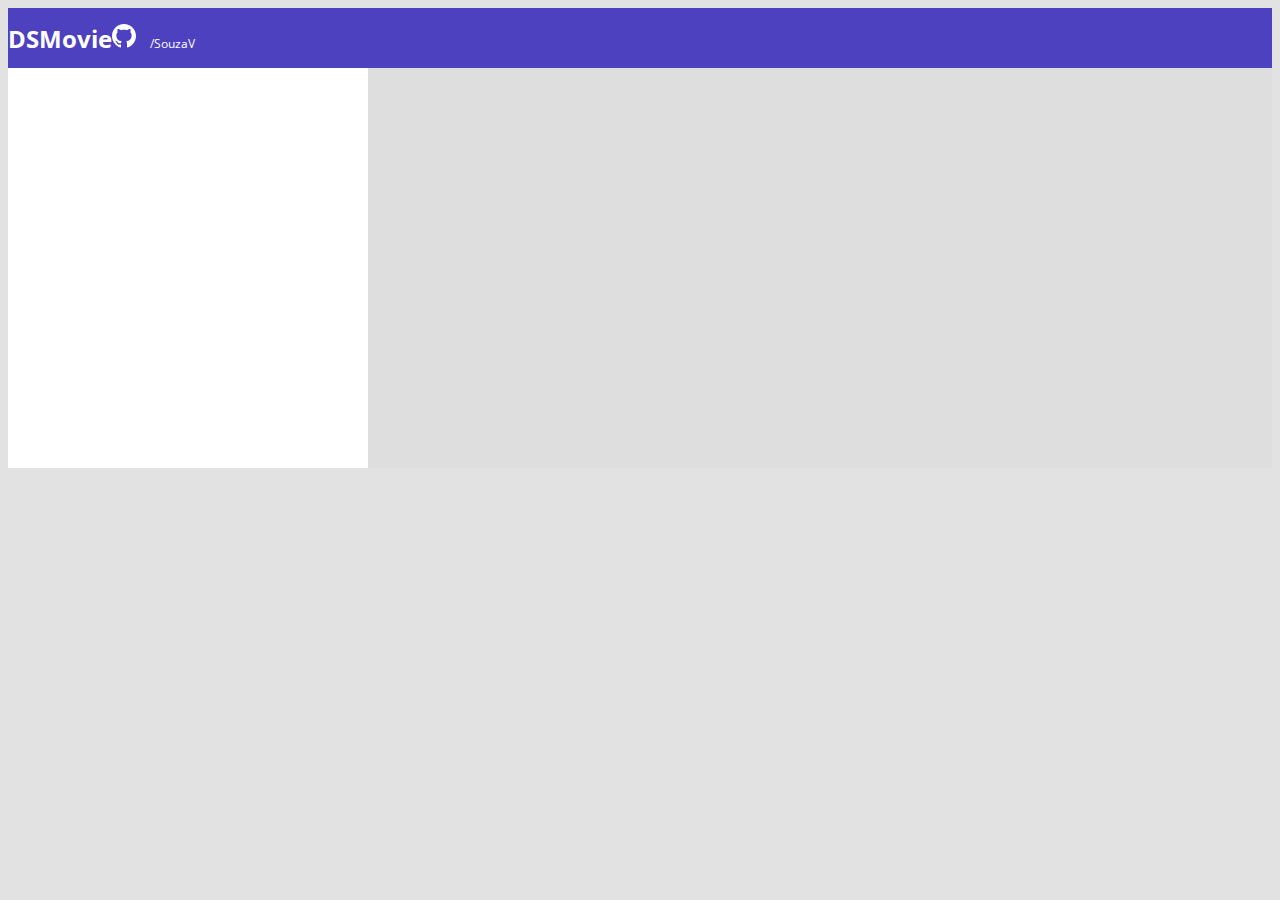
==== index.html @ e26e2d4a "Barra superior PARTE 2" ====
<!DOCTYPE html>
<html lang="pt-br">
<head>
    <meta charset="UTF-8">
    <meta http-equiv="X-UA-Compatible" content="IE=edge">
    <meta name="viewport" content="width=device-width, initial-scale=1.0">
    <title>Projeto DSMovie</title>

    <link href="https://cdn.jsdelivr.net/npm/bootstrap@5.1.3/dist/css/bootstrap.min.css" rel="stylesheet" integrity="sha384-1BmE4kWBq78iYhFldvKuhfTAU6auU8tT94WrHftjDbrCEXSU1oBoqyl2QvZ6jIW3" crossorigin="anonymous">
    
    <link rel= "stylesheet" href="css/styless.css">

</head>
<body>
    <header>
        <nav class="container">
            <h1>DSMovie</h1>
            <div class="dsmovie-contact-container">
                <img src="img/github.svg" alt="GitHub">
                <a href="https://github.com/SouzaV">/SouzaV</a>
            </div>
        </nav>
    </header>

    <main>
        <section id="dsmovies-cardlist" class="container">
            <div class="dsmovie-card">

            </div>
        </section>
        
    </main>
</body>
</html>
---- css/styless.css ----
@import url('https://fonts.googleapis.com/css2?family=Open+Sans:wght@400;700&display=swap');

:root {
    --bg-gray: #ddd;
    --color-primary: #4D41C0;
}
* {
    
    box-sizing: border-box;
    font-family: 'Open Sans', sans-serif;
}
h1 h2 h3 h4 h5 h6{
    margin: 0;
}
html, body{
    background-color: #dddd;
}

header {
    background-color: #4D41C0;
    color: #ffff;
    height: 60px;
    display: flex;
    align-items: center;
}
nav{
    display: flex;
    align-items: center;
    justify-content: space-between;
}
nav h1{
    font-size: 24px;
    font-weight: 700;
}
nav a{
    font-size: 12px;
    font-weight: 400;
}
a, a:hover{
    text-decoration: none;
    color: unset;
}
.dsmovie-contact-container img{
    margin-right: 10px;
}
.dsmovie-card{
    width: 360px;
    height: 400px;
    background-color: #ffff;
}
#dsmovies-card-list{
    padding: 40px 0;
}
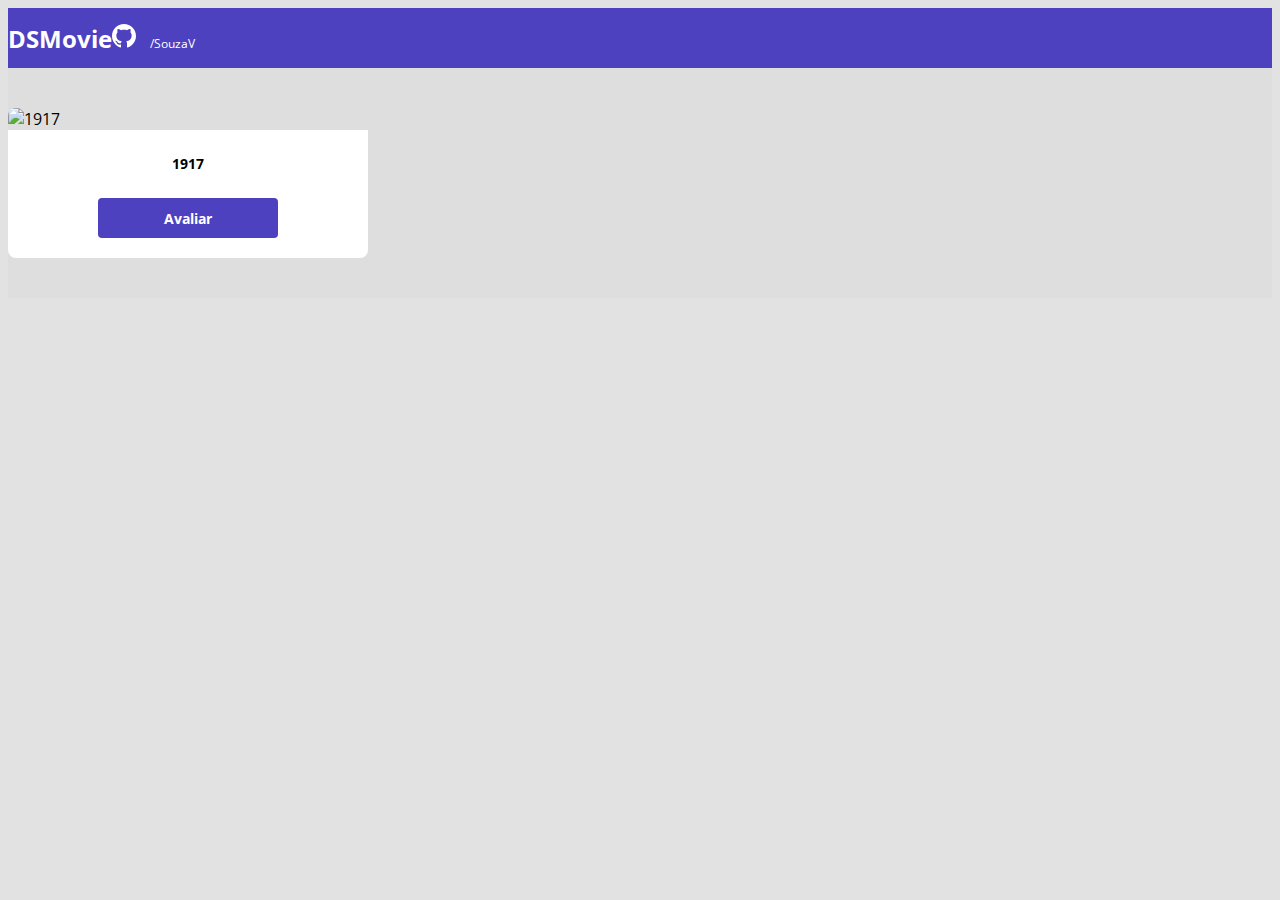
==== commit c98ad5ea: "Carde de filme" ====
--- a/index.html
+++ b/index.html
@@ -25,7 +25,11 @@
     <main>
         <section id="dsmovies-cardlist" class="container">
             <div class="dsmovie-card">
-
+                <img src="https://www.themoviedb.org/t/p/w533_and_h300_bestv2/2lBOQK06tltt8SQaswgb8d657Mv.jpg" alt="1917">
+                <div class="dsmovie-card-description">
+                    <h3>1917</h3>
+                    <a class="dsmovie-btn" href="form.html">Avaliar</a>
+                </div>
             </div>
         </section>
         
--- a/css/styless.css
+++ b/css/styless.css
@@ -3,6 +3,7 @@
 :root {
     --bg-gray: #ddd;
     --color-primary: #4D41C0;
+    --texgray: #4a4a4a;
 }
 * {
     
@@ -45,9 +46,37 @@
 }
 .dsmovie-card{
     width: 360px;
-    height: 400px;
+    
+}
+.dsmovie-card img{
+    width: 100%;
+    border-radius: 8px 8px 0 0;
+}
+#dsmovies-cardlist{
+    padding: 40px 0;
+}
+.dsmovie-card-description{
+    display: flex;
+    flex-direction: column;
+    align-items: center;
+    padding: 10px 0 20px 0;
     background-color: #ffff;
+    border-radius: 0 0 8px 8px;
 }
-#dsmovies-card-list{
-    padding: 40px 0;
-}+.dsmovie-card-description h3 {
+    margin-bottom: 25px;
+    font-size: 14px;
+    font-weight: 700;
+}
+.dsmovie-btn, .dsmovie-btn:hover{
+    width: 180px;
+    height: 40px;
+    background-color: var(--color-primary);
+    color: #fff;
+    font-size: 14px;
+    font-weight: 700;
+    display: flex;
+    align-items: center;
+    justify-content: center;
+    border-radius: 4px;
+}
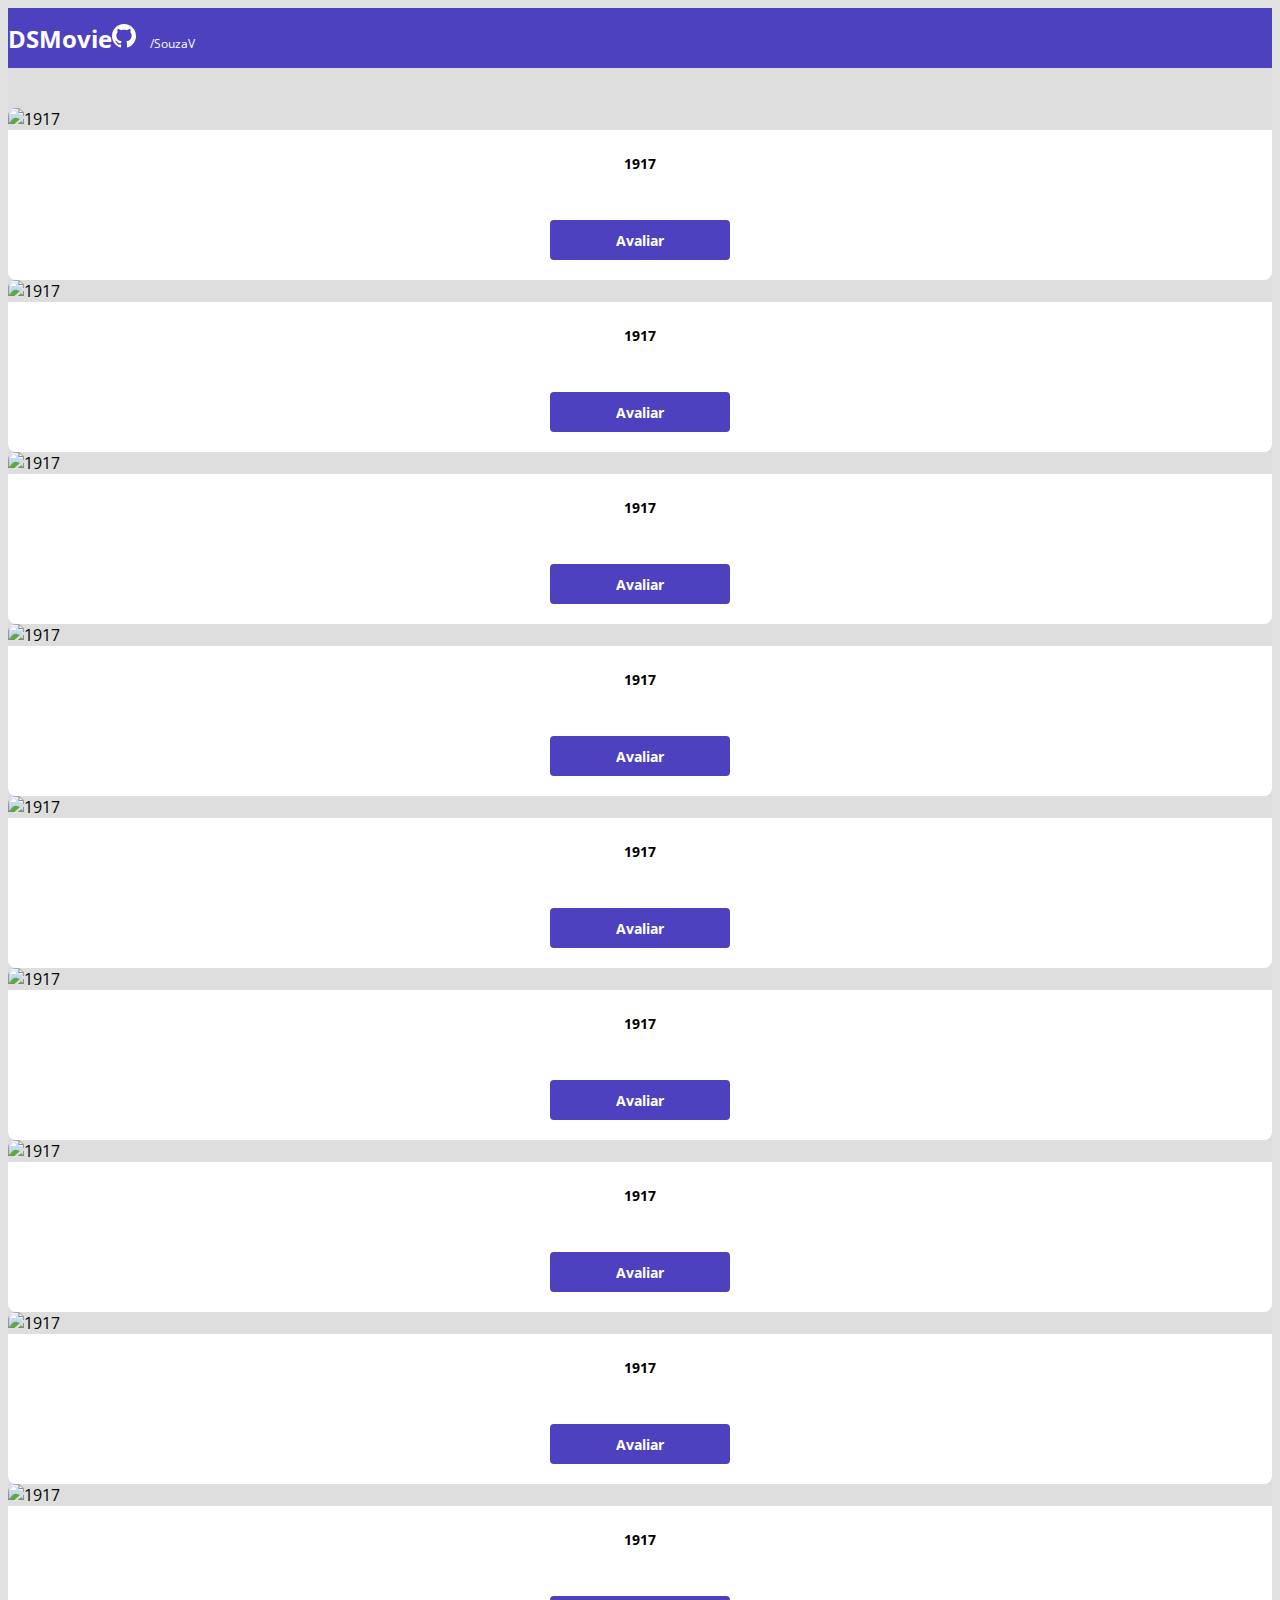
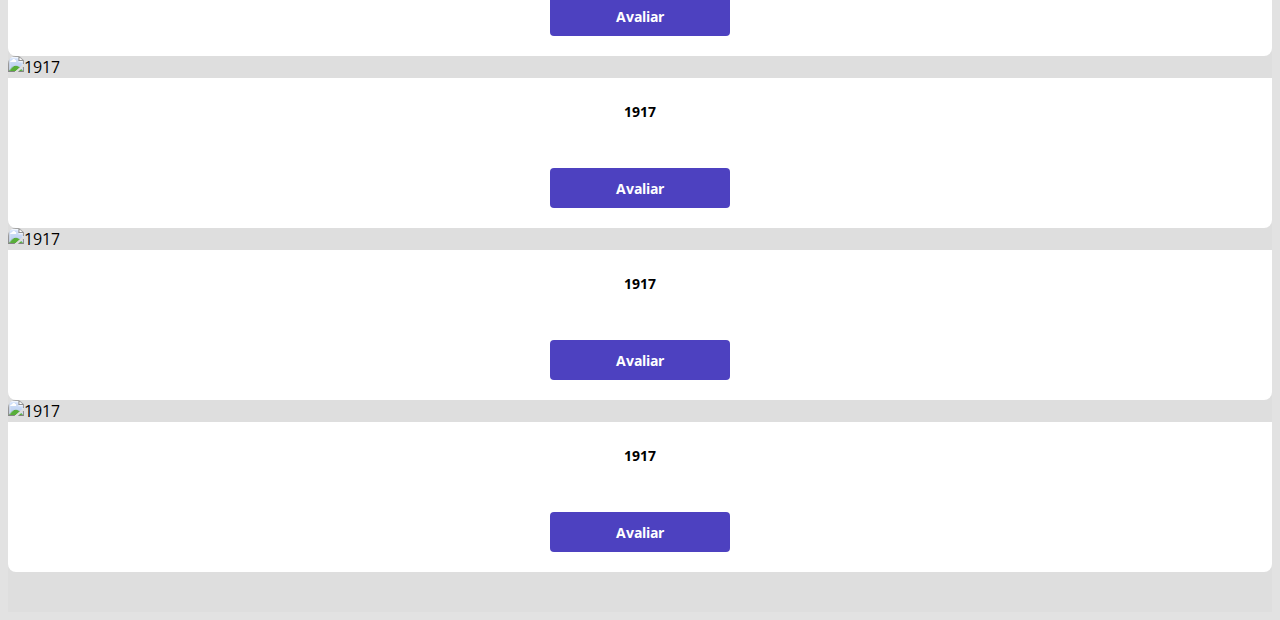
==== commit ac6e7445: "Listagem de Cards" ====
--- a/index.html
+++ b/index.html
@@ -1,16 +1,19 @@
 <!DOCTYPE html>
 <html lang="pt-br">
+
 <head>
     <meta charset="UTF-8">
     <meta http-equiv="X-UA-Compatible" content="IE=edge">
     <meta name="viewport" content="width=device-width, initial-scale=1.0">
     <title>Projeto DSMovie</title>
 
-    <link href="https://cdn.jsdelivr.net/npm/bootstrap@5.1.3/dist/css/bootstrap.min.css" rel="stylesheet" integrity="sha384-1BmE4kWBq78iYhFldvKuhfTAU6auU8tT94WrHftjDbrCEXSU1oBoqyl2QvZ6jIW3" crossorigin="anonymous">
-    
-    <link rel= "stylesheet" href="css/styless.css">
+    <link href="https://cdn.jsdelivr.net/npm/bootstrap@5.1.3/dist/css/bootstrap.min.css" rel="stylesheet"
+        integrity="sha384-1BmE4kWBq78iYhFldvKuhfTAU6auU8tT94WrHftjDbrCEXSU1oBoqyl2QvZ6jIW3" crossorigin="anonymous">
+
+    <link rel="stylesheet" href="css/styless.css">
 
 </head>
+
 <body>
     <header>
         <nav class="container">
@@ -24,15 +27,111 @@
 
     <main>
         <section id="dsmovies-cardlist" class="container">
-            <div class="dsmovie-card">
-                <img src="https://www.themoviedb.org/t/p/w533_and_h300_bestv2/2lBOQK06tltt8SQaswgb8d657Mv.jpg" alt="1917">
-                <div class="dsmovie-card-description">
-                    <h3>1917</h3>
-                    <a class="dsmovie-btn" href="form.html">Avaliar</a>
+            <div class="row">
+                <div class = "col-sm-6 col-lg-4 col-xl-3 mb-3">           
+                    <div class="dsmovie-card">
+                        <img src="https://www.themoviedb.org/t/p/w533_and_h300_bestv2/2lBOQK06tltt8SQaswgb8d657Mv.jpg"alt="1917">
+                            <div class="dsmovie-card-description">
+                                <h3>1917</h3>
+                                <a class="dsmovie-btn" href="form.html">Avaliar</a>
+                            </div>
+                    </div>
+                </div>
+                <div class = "col-sm-6 col-lg-4 col-xl-3 mb-3">           
+                    <div class="dsmovie-card">
+                        <img src="https://www.themoviedb.org/t/p/w533_and_h300_bestv2/2lBOQK06tltt8SQaswgb8d657Mv.jpg"alt="1917">
+                            <div class="dsmovie-card-description">
+                                <h3>1917</h3>
+                                <a class="dsmovie-btn" href="form.html">Avaliar</a>
+                            </div>
+                    </div>
+                </div><div class = "col-sm-6 col-lg-4 col-xl-3 mb-3">           
+                    <div class="dsmovie-card">
+                        <img src="https://www.themoviedb.org/t/p/w533_and_h300_bestv2/2lBOQK06tltt8SQaswgb8d657Mv.jpg"alt="1917">
+                            <div class="dsmovie-card-description">
+                                <h3>1917</h3>
+                                <a class="dsmovie-btn" href="form.html">Avaliar</a>
+                            </div>
+                    </div>
+                </div><div class = "col-sm-6 col-lg-4 col-xl-3 mb-3">           
+                    <div class="dsmovie-card">
+                        <img src="https://www.themoviedb.org/t/p/w533_and_h300_bestv2/2lBOQK06tltt8SQaswgb8d657Mv.jpg"alt="1917">
+                            <div class="dsmovie-card-description">
+                                <h3>1917</h3>
+                                <a class="dsmovie-btn" href="form.html">Avaliar</a>
+                            </div>
+                    </div>
+                </div><div class = "col-sm-6 col-lg-4 col-xl-3 mb-3">           
+                    <div class="dsmovie-card">
+                        <img src="https://www.themoviedb.org/t/p/w533_and_h300_bestv2/2lBOQK06tltt8SQaswgb8d657Mv.jpg"alt="1917">
+                            <div class="dsmovie-card-description">
+                                <h3>1917</h3>
+                                <a class="dsmovie-btn" href="form.html">Avaliar</a>
+                            </div>
+                    </div>
+                </div>
+                <div class = "col-sm-6 col-lg-4 col-xl-3 mb-3">           
+                    <div class="dsmovie-card">
+                        <img src="https://www.themoviedb.org/t/p/w533_and_h300_bestv2/2lBOQK06tltt8SQaswgb8d657Mv.jpg"alt="1917">
+                            <div class="dsmovie-card-description">
+                                <h3>1917</h3>
+                                <a class="dsmovie-btn" href="form.html">Avaliar</a>
+                            </div>
+                    </div>
+                </div><div class = "col-sm-6 col-lg-4 col-xl-3 mb-3">           
+                    <div class="dsmovie-card">
+                        <img src="https://www.themoviedb.org/t/p/w533_and_h300_bestv2/2lBOQK06tltt8SQaswgb8d657Mv.jpg"alt="1917">
+                            <div class="dsmovie-card-description">
+                                <h3>1917</h3>
+                                <a class="dsmovie-btn" href="form.html">Avaliar</a>
+                            </div>
+                    </div>
+                </div><div class = "col-sm-6 col-lg-4 col-xl-3 mb-3">           
+                    <div class="dsmovie-card">
+                        <img src="https://www.themoviedb.org/t/p/w533_and_h300_bestv2/2lBOQK06tltt8SQaswgb8d657Mv.jpg"alt="1917">
+                            <div class="dsmovie-card-description">
+                                <h3>1917</h3>
+                                <a class="dsmovie-btn" href="form.html">Avaliar</a>
+                            </div>
+                    </div>
+                </div><div class = "col-sm-6 col-lg-4 col-xl-3 mb-3">           
+                    <div class="dsmovie-card">
+                        <img src="https://www.themoviedb.org/t/p/w533_and_h300_bestv2/2lBOQK06tltt8SQaswgb8d657Mv.jpg"alt="1917">
+                            <div class="dsmovie-card-description">
+                                <h3>1917</h3>
+                                <a class="dsmovie-btn" href="form.html">Avaliar</a>
+                            </div>
+                    </div>
+                </div><div class = "col-sm-6 col-lg-4 col-xl-3 mb-3">           
+                    <div class="dsmovie-card">
+                        <img src="https://www.themoviedb.org/t/p/w533_and_h300_bestv2/2lBOQK06tltt8SQaswgb8d657Mv.jpg"alt="1917">
+                            <div class="dsmovie-card-description">
+                                <h3>1917</h3>
+                                <a class="dsmovie-btn" href="form.html">Avaliar</a>
+                            </div>
+                    </div>
+                </div><div class = "col-sm-6 col-lg-4 col-xl-3 mb-3">           
+                    <div class="dsmovie-card">
+                        <img src="https://www.themoviedb.org/t/p/w533_and_h300_bestv2/2lBOQK06tltt8SQaswgb8d657Mv.jpg"alt="1917">
+                            <div class="dsmovie-card-description">
+                                <h3>1917</h3>
+                                <a class="dsmovie-btn" href="form.html">Avaliar</a>
+                            </div>
+                    </div>
+                </div><div class = "col-sm-6 col-lg-4 col-xl-3 mb-3">           
+                    <div class="dsmovie-card">
+                        <img src="https://www.themoviedb.org/t/p/w533_and_h300_bestv2/2lBOQK06tltt8SQaswgb8d657Mv.jpg"alt="1917">
+                            <div class="dsmovie-card-description">
+                                <h3>1917</h3>
+                                <a class="dsmovie-btn" href="form.html">Avaliar</a>
+                            </div>
+                    </div>
                 </div>
             </div>
+
         </section>
-        
+
     </main>
 </body>
+
 </html>--- a/css/styless.css
+++ b/css/styless.css
@@ -45,8 +45,7 @@
     margin-right: 10px;
 }
 .dsmovie-card{
-    width: 360px;
-    
+    width: 100%;
 }
 .dsmovie-card img{
     width: 100%;
@@ -59,14 +58,17 @@
     display: flex;
     flex-direction: column;
     align-items: center;
-    padding: 10px 0 20px 0;
+    padding: 10px 20px 20px 20px;
     background-color: #ffff;
     border-radius: 0 0 8px 8px;
+    min-height: 150px;
+    justify-content: space-between;
 }
 .dsmovie-card-description h3 {
     margin-bottom: 25px;
     font-size: 14px;
     font-weight: 700;
+    text-align: center;
 }
 .dsmovie-btn, .dsmovie-btn:hover{
     width: 180px;
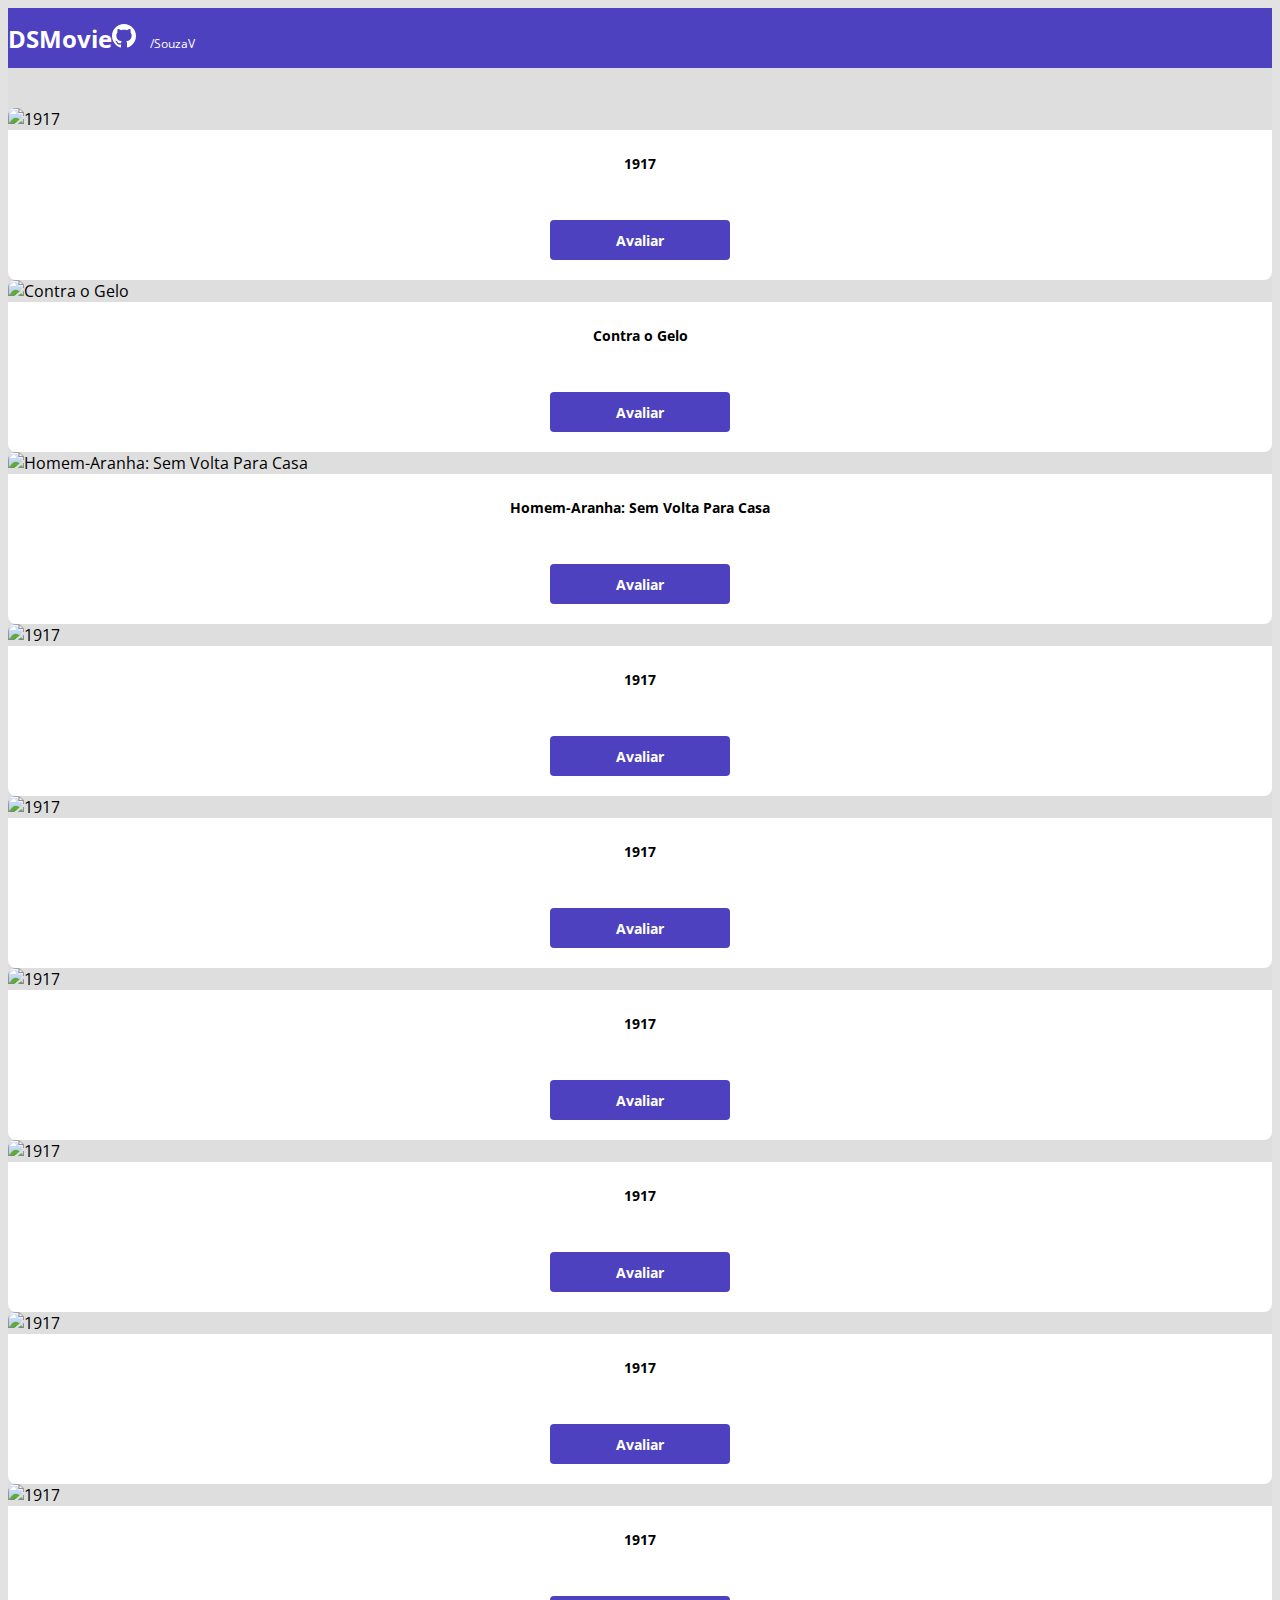
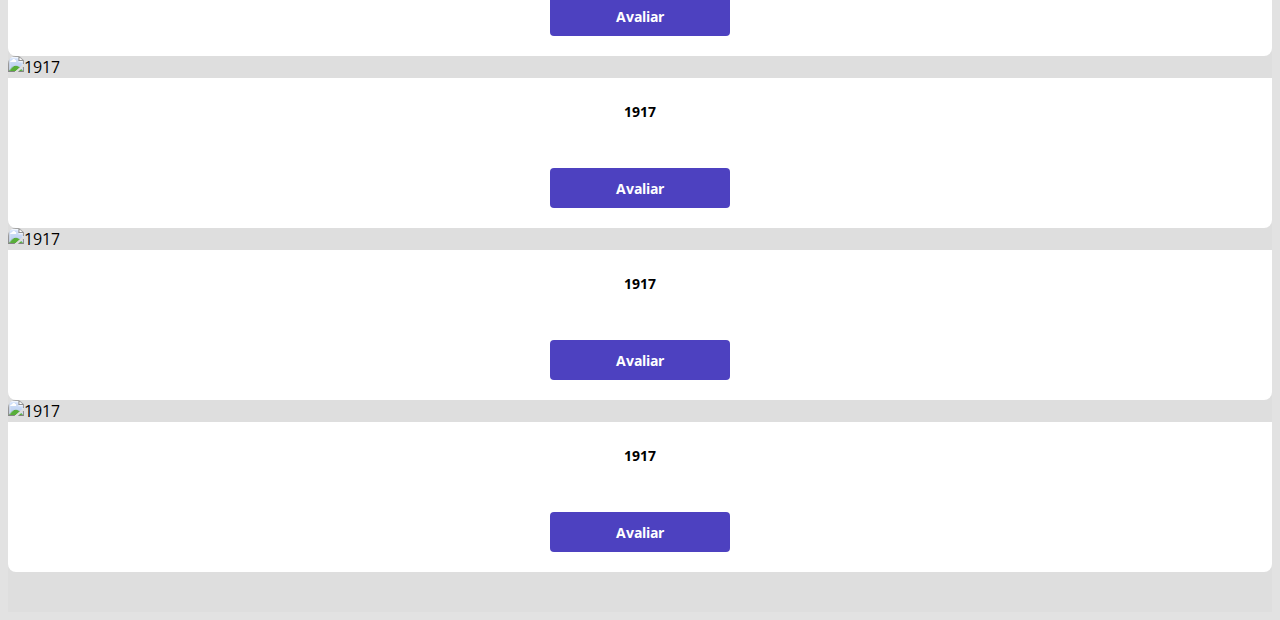
==== commit b1596d21: "Listagem de Cards" ====
--- a/index.html
+++ b/index.html
@@ -39,17 +39,17 @@
                 </div>
                 <div class = "col-sm-6 col-lg-4 col-xl-3 mb-3">           
                     <div class="dsmovie-card">
-                        <img src="https://www.themoviedb.org/t/p/w533_and_h300_bestv2/2lBOQK06tltt8SQaswgb8d657Mv.jpg"alt="1917">
+                        <img src="https://www.themoviedb.org/t/p/w533_and_h300_bestv2/bnMKMhGJuvELSjRp8KpkuDsBDw2.jpg"alt="Contra o Gelo">
                             <div class="dsmovie-card-description">
-                                <h3>1917</h3>
+                                <h3>Contra o Gelo</h3>
                                 <a class="dsmovie-btn" href="form.html">Avaliar</a>
                             </div>
                     </div>
                 </div><div class = "col-sm-6 col-lg-4 col-xl-3 mb-3">           
                     <div class="dsmovie-card">
-                        <img src="https://www.themoviedb.org/t/p/w533_and_h300_bestv2/2lBOQK06tltt8SQaswgb8d657Mv.jpg"alt="1917">
+                        <img src="https://www.themoviedb.org/t/p/w533_and_h300_bestv2/iQFcwSGbZXMkeyKrxbPnwnRo5fl.jpg"alt="Homem-Aranha: Sem Volta Para Casa">
                             <div class="dsmovie-card-description">
-                                <h3>1917</h3>
+                                <h3>Homem-Aranha: Sem Volta Para Casa</h3>
                                 <a class="dsmovie-btn" href="form.html">Avaliar</a>
                             </div>
                     </div>
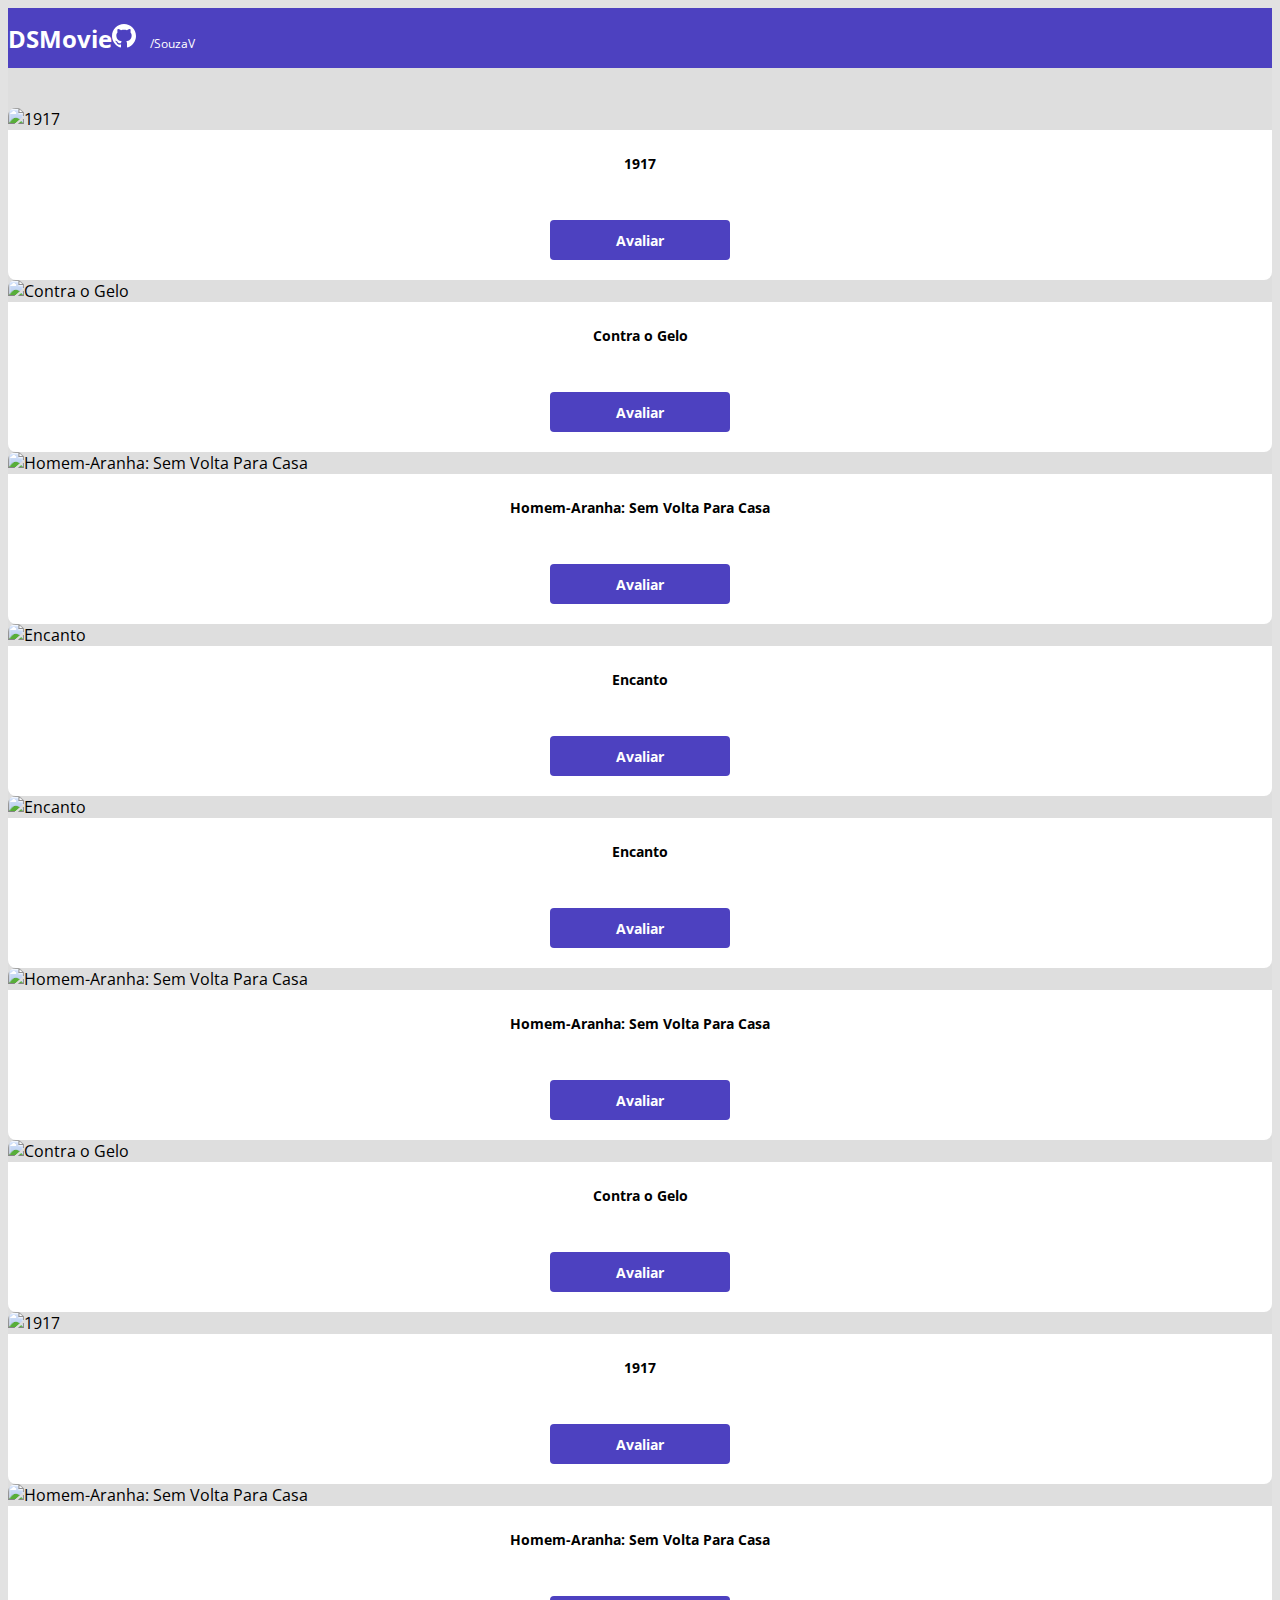
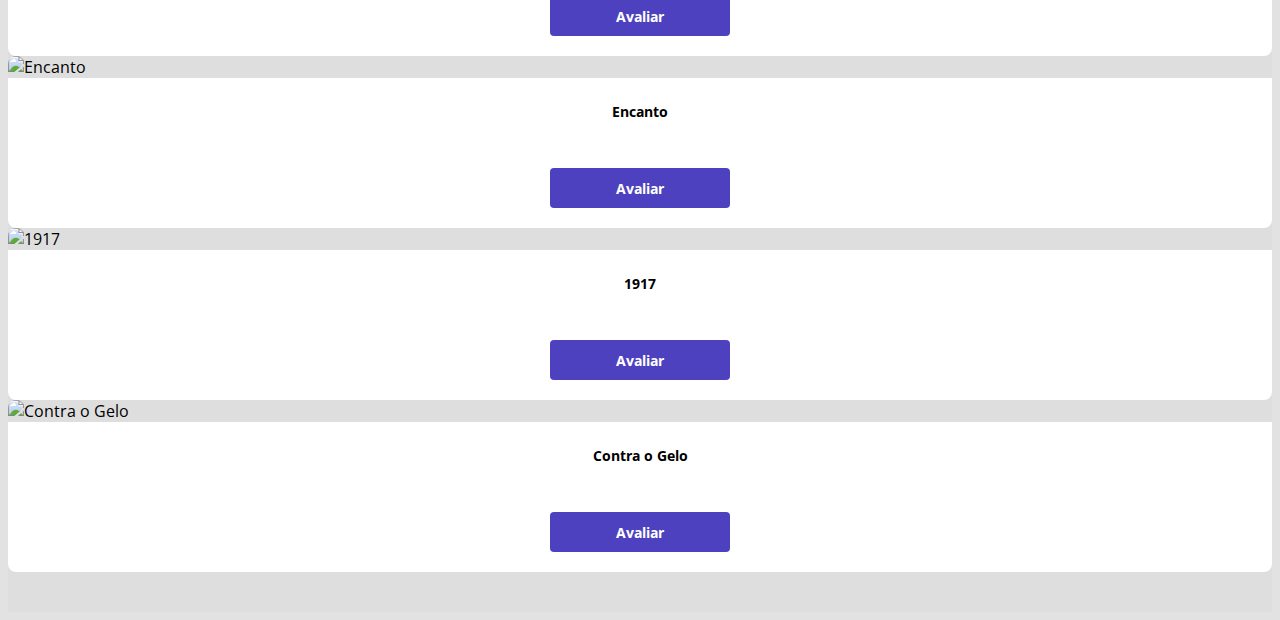
==== commit f0caf4c1: "Listagem de cards" ====
--- a/index.html
+++ b/index.html
@@ -45,7 +45,8 @@
                                 <a class="dsmovie-btn" href="form.html">Avaliar</a>
                             </div>
                     </div>
-                </div><div class = "col-sm-6 col-lg-4 col-xl-3 mb-3">           
+                </div>
+                <div class = "col-sm-6 col-lg-4 col-xl-3 mb-3">           
                     <div class="dsmovie-card">
                         <img src="https://www.themoviedb.org/t/p/w533_and_h300_bestv2/iQFcwSGbZXMkeyKrxbPnwnRo5fl.jpg"alt="Homem-Aranha: Sem Volta Para Casa">
                             <div class="dsmovie-card-description">
@@ -53,19 +54,39 @@
                                 <a class="dsmovie-btn" href="form.html">Avaliar</a>
                             </div>
                     </div>
-                </div><div class = "col-sm-6 col-lg-4 col-xl-3 mb-3">           
+                </div>
+                <div class = "col-sm-6 col-lg-4 col-xl-3 mb-3">           
                     <div class="dsmovie-card">
-                        <img src="https://www.themoviedb.org/t/p/w533_and_h300_bestv2/2lBOQK06tltt8SQaswgb8d657Mv.jpg"alt="1917">
+                        <img src="https://www.themoviedb.org/t/p/w533_and_h300_bestv2/2Sm3asuwKVNTzgm2nF6hp5mwEfh.jpg"alt="Encanto">
                             <div class="dsmovie-card-description">
-                                <h3>1917</h3>
+                                <h3>Encanto</h3>
                                 <a class="dsmovie-btn" href="form.html">Avaliar</a>
                             </div>
                     </div>
-                </div><div class = "col-sm-6 col-lg-4 col-xl-3 mb-3">           
+                </div> 
+                <div class = "col-sm-6 col-lg-4 col-xl-3 mb-3">           
                     <div class="dsmovie-card">
-                        <img src="https://www.themoviedb.org/t/p/w533_and_h300_bestv2/2lBOQK06tltt8SQaswgb8d657Mv.jpg"alt="1917">
+                        <img src="https://www.themoviedb.org/t/p/w533_and_h300_bestv2/2Sm3asuwKVNTzgm2nF6hp5mwEfh.jpg"alt="Encanto">
                             <div class="dsmovie-card-description">
-                                <h3>1917</h3>
+                                <h3>Encanto</h3>
+                                <a class="dsmovie-btn" href="form.html">Avaliar</a>
+                            </div>
+                    </div>
+                </div> 
+                <div class = "col-sm-6 col-lg-4 col-xl-3 mb-3">           
+                    <div class="dsmovie-card">
+                        <img src="https://www.themoviedb.org/t/p/w533_and_h300_bestv2/iQFcwSGbZXMkeyKrxbPnwnRo5fl.jpg"alt="Homem-Aranha: Sem Volta Para Casa">
+                            <div class="dsmovie-card-description">
+                                <h3>Homem-Aranha: Sem Volta Para Casa</h3>
+                                <a class="dsmovie-btn" href="form.html">Avaliar</a>
+                            </div>
+                    </div>
+                </div>
+                <div class = "col-sm-6 col-lg-4 col-xl-3 mb-3">           
+                    <div class="dsmovie-card">
+                        <img src="https://www.themoviedb.org/t/p/w533_and_h300_bestv2/bnMKMhGJuvELSjRp8KpkuDsBDw2.jpg"alt="Contra o Gelo">
+                            <div class="dsmovie-card-description">
+                                <h3>Contra o Gelo</h3>
                                 <a class="dsmovie-btn" href="form.html">Avaliar</a>
                             </div>
                     </div>
@@ -78,47 +99,26 @@
                                 <a class="dsmovie-btn" href="form.html">Avaliar</a>
                             </div>
                     </div>
-                </div><div class = "col-sm-6 col-lg-4 col-xl-3 mb-3">           
+                </div>
+                <div class = "col-sm-6 col-lg-4 col-xl-3 mb-3">           
                     <div class="dsmovie-card">
-                        <img src="https://www.themoviedb.org/t/p/w533_and_h300_bestv2/2lBOQK06tltt8SQaswgb8d657Mv.jpg"alt="1917">
+                        <img src="https://www.themoviedb.org/t/p/w533_and_h300_bestv2/iQFcwSGbZXMkeyKrxbPnwnRo5fl.jpg"alt="Homem-Aranha: Sem Volta Para Casa">
                             <div class="dsmovie-card-description">
-                                <h3>1917</h3>
+                                <h3>Homem-Aranha: Sem Volta Para Casa</h3>
                                 <a class="dsmovie-btn" href="form.html">Avaliar</a>
                             </div>
                     </div>
-                </div><div class = "col-sm-6 col-lg-4 col-xl-3 mb-3">           
+                </div>
+                <div class = "col-sm-6 col-lg-4 col-xl-3 mb-3">           
                     <div class="dsmovie-card">
-                        <img src="https://www.themoviedb.org/t/p/w533_and_h300_bestv2/2lBOQK06tltt8SQaswgb8d657Mv.jpg"alt="1917">
+                        <img src="https://www.themoviedb.org/t/p/w533_and_h300_bestv2/2Sm3asuwKVNTzgm2nF6hp5mwEfh.jpg"alt="Encanto">
                             <div class="dsmovie-card-description">
-                                <h3>1917</h3>
+                                <h3>Encanto</h3>
                                 <a class="dsmovie-btn" href="form.html">Avaliar</a>
                             </div>
                     </div>
-                </div><div class = "col-sm-6 col-lg-4 col-xl-3 mb-3">           
-                    <div class="dsmovie-card">
-                        <img src="https://www.themoviedb.org/t/p/w533_and_h300_bestv2/2lBOQK06tltt8SQaswgb8d657Mv.jpg"alt="1917">
-                            <div class="dsmovie-card-description">
-                                <h3>1917</h3>
-                                <a class="dsmovie-btn" href="form.html">Avaliar</a>
-                            </div>
-                    </div>
-                </div><div class = "col-sm-6 col-lg-4 col-xl-3 mb-3">           
-                    <div class="dsmovie-card">
-                        <img src="https://www.themoviedb.org/t/p/w533_and_h300_bestv2/2lBOQK06tltt8SQaswgb8d657Mv.jpg"alt="1917">
-                            <div class="dsmovie-card-description">
-                                <h3>1917</h3>
-                                <a class="dsmovie-btn" href="form.html">Avaliar</a>
-                            </div>
-                    </div>
-                </div><div class = "col-sm-6 col-lg-4 col-xl-3 mb-3">           
-                    <div class="dsmovie-card">
-                        <img src="https://www.themoviedb.org/t/p/w533_and_h300_bestv2/2lBOQK06tltt8SQaswgb8d657Mv.jpg"alt="1917">
-                            <div class="dsmovie-card-description">
-                                <h3>1917</h3>
-                                <a class="dsmovie-btn" href="form.html">Avaliar</a>
-                            </div>
-                    </div>
-                </div><div class = "col-sm-6 col-lg-4 col-xl-3 mb-3">           
+                </div> 
+                <div class = "col-sm-6 col-lg-4 col-xl-3 mb-3">           
                     <div class="dsmovie-card">
                         <img src="https://www.themoviedb.org/t/p/w533_and_h300_bestv2/2lBOQK06tltt8SQaswgb8d657Mv.jpg"alt="1917">
                             <div class="dsmovie-card-description">
@@ -127,8 +127,16 @@
                             </div>
                     </div>
                 </div>
+                <div class = "col-sm-6 col-lg-4 col-xl-3 mb-3">           
+                    <div class="dsmovie-card">
+                        <img src="https://www.themoviedb.org/t/p/w533_and_h300_bestv2/bnMKMhGJuvELSjRp8KpkuDsBDw2.jpg"alt="Contra o Gelo">
+                            <div class="dsmovie-card-description">
+                                <h3>Contra o Gelo</h3>
+                                <a class="dsmovie-btn" href="form.html">Avaliar</a>
+                            </div>
+                    </div>
+                </div>
             </div>
-
         </section>
 
     </main>
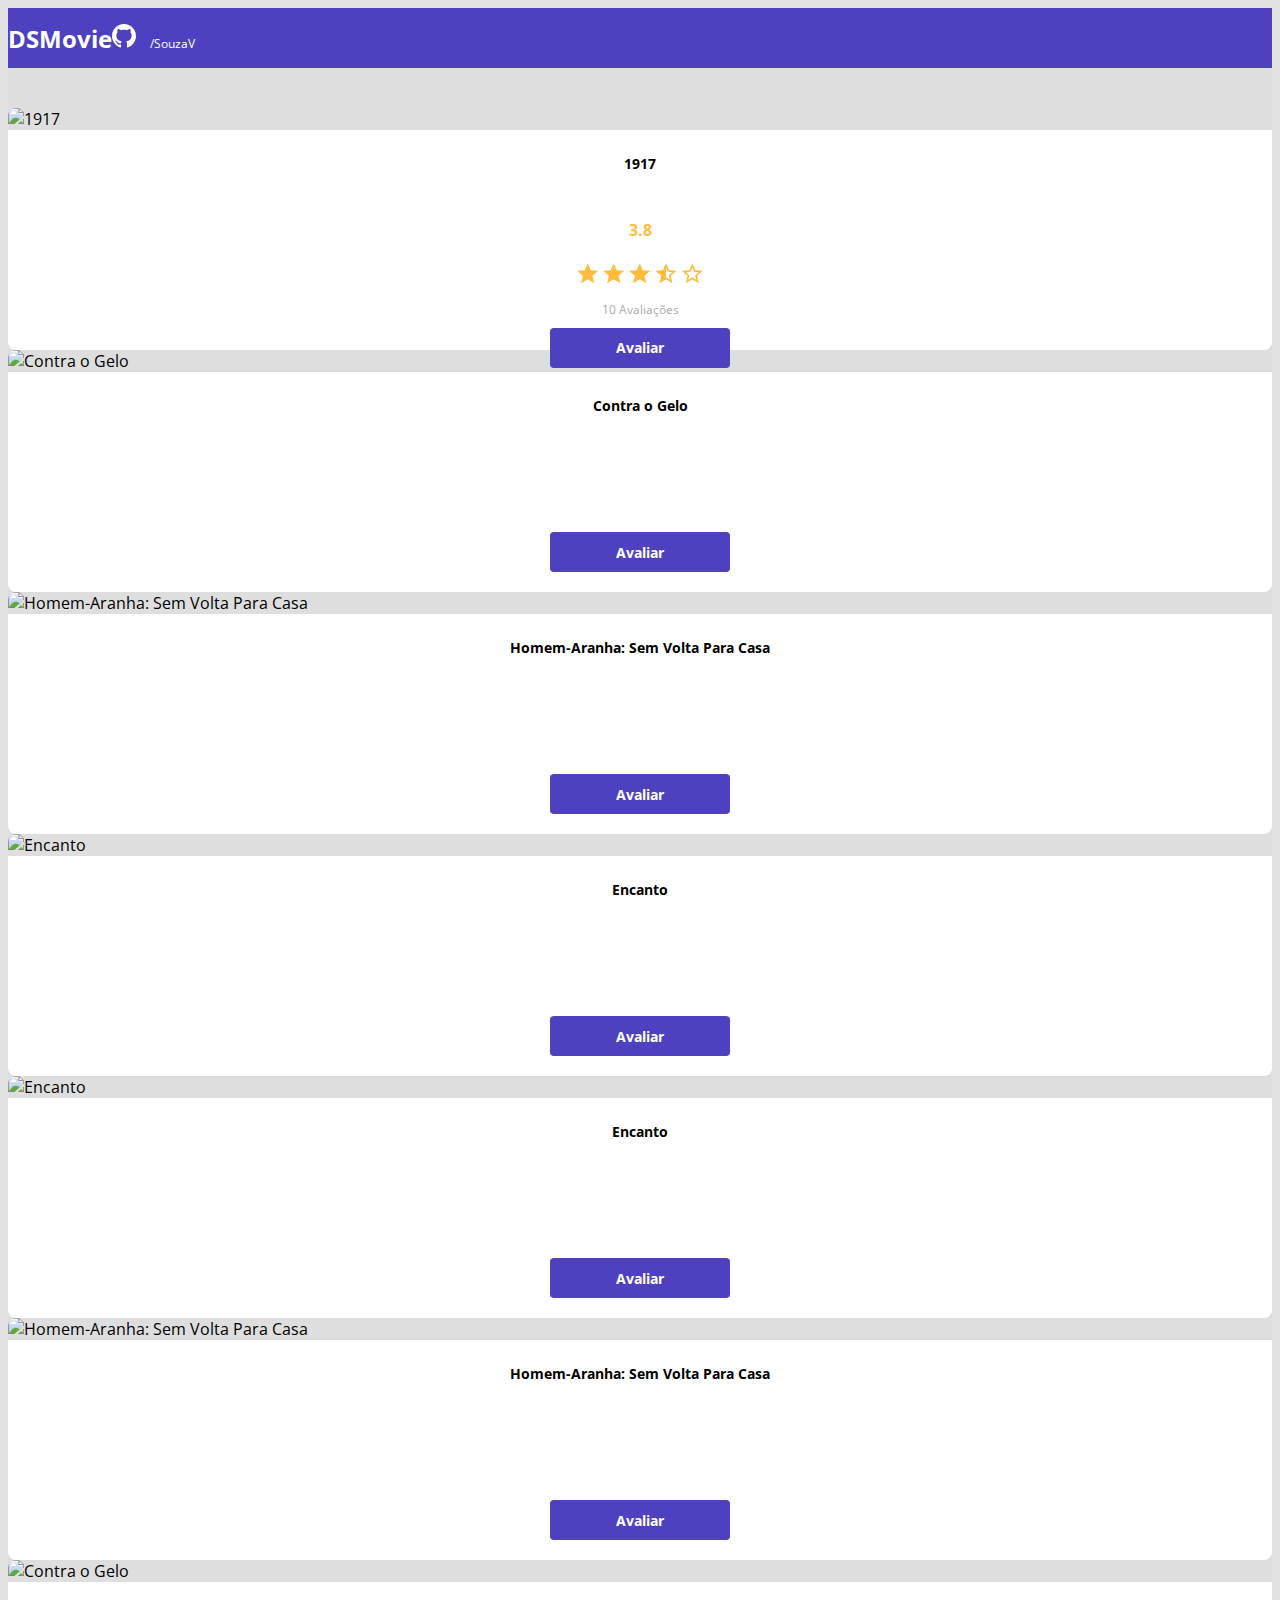
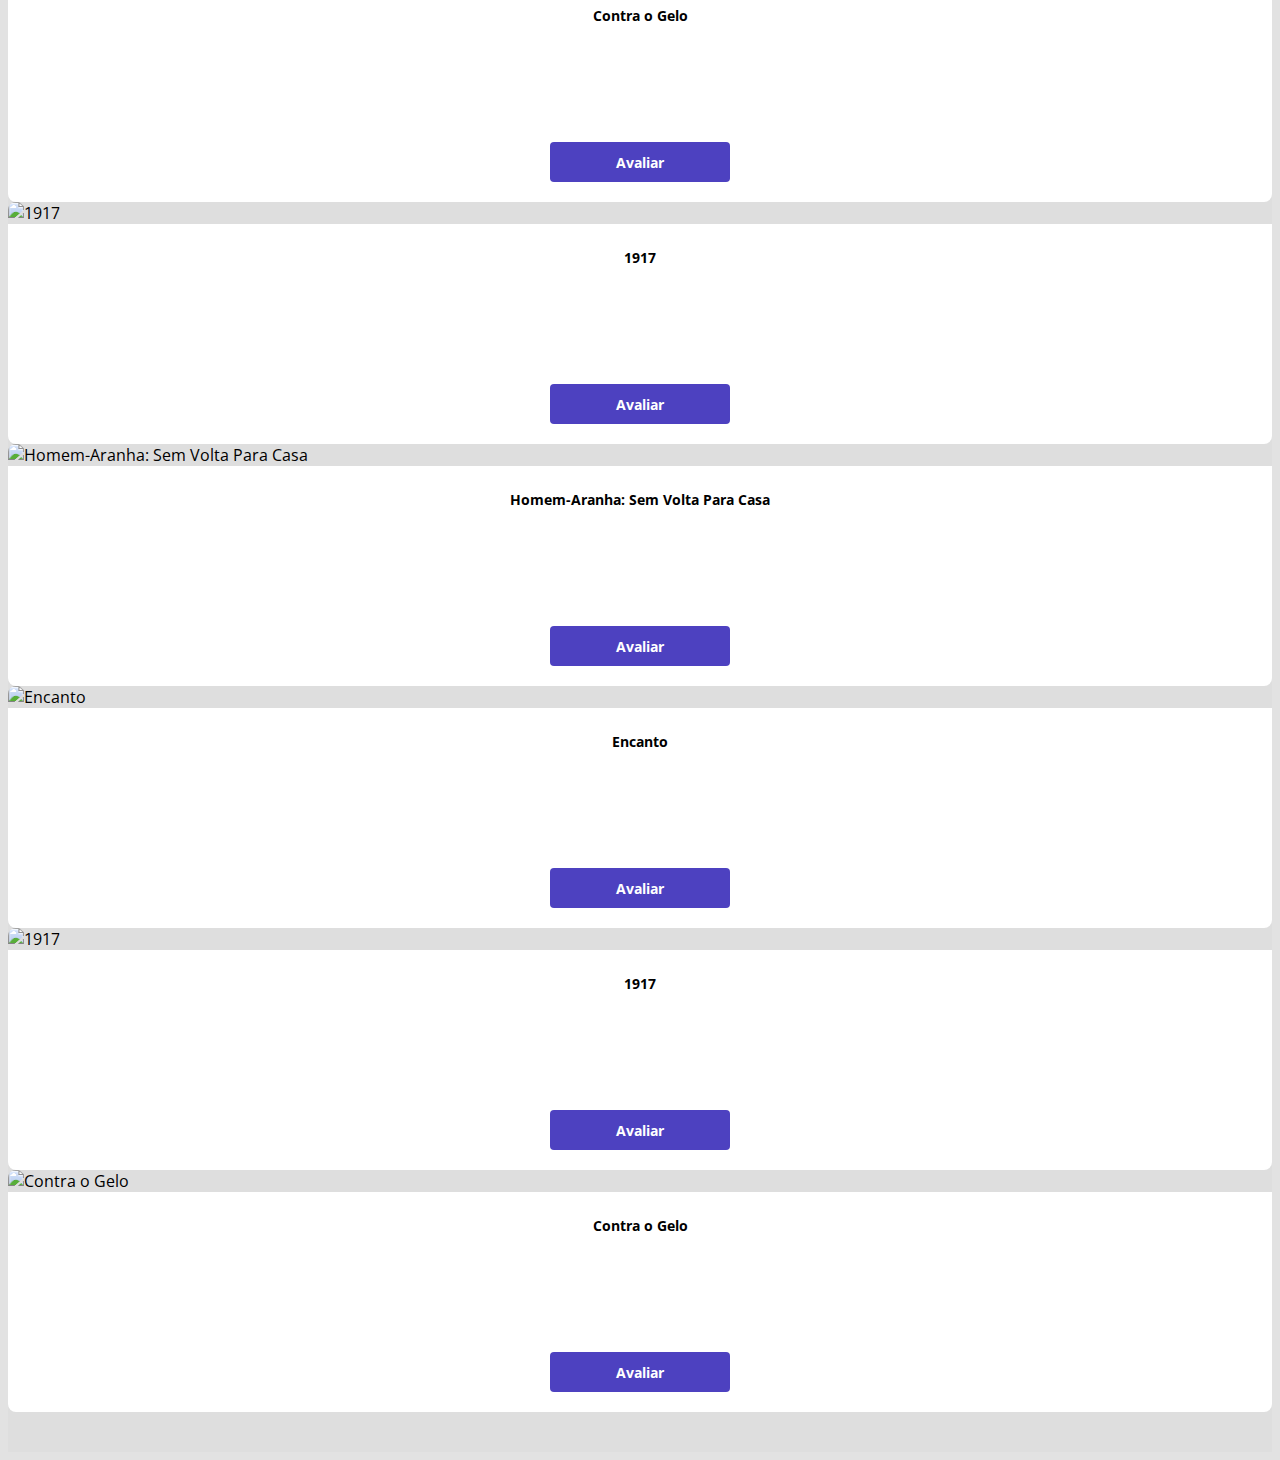
==== commit 9feb50a7: "Avaliação com estrelas" ====
--- a/index.html
+++ b/index.html
@@ -33,7 +33,18 @@
                         <img src="https://www.themoviedb.org/t/p/w533_and_h300_bestv2/2lBOQK06tltt8SQaswgb8d657Mv.jpg"alt="1917">
                             <div class="dsmovie-card-description">
                                 <h3>1917</h3>
-                                <a class="dsmovie-btn" href="form.html">Avaliar</a>
+                                <div class="dsmovie-card-description-botton">
+                                    <h4>3.8</h4>
+                                    <div>
+                                        <img src="img/star-full.svg" alt="star">
+                                        <img src="img/star-full.svg" alt="star">
+                                        <img src="img/star-full.svg" alt="star">
+                                        <img src="img/star-half.svg" alt="star">
+                                        <img src="img/star-empty.svg" alt="star">
+                                    </div>
+                                    <p>10 Avaliações</p>
+                                    <a class="dsmovie-btn" href="form.html">Avaliar</a>
+                                </div>
                             </div>
                     </div>
                 </div>
--- a/css/styless.css
+++ b/css/styless.css
@@ -4,6 +4,9 @@
     --bg-gray: #ddd;
     --color-primary: #4D41C0;
     --texgray: #4a4a4a;
+    --text-light-gray: #aaa;
+    --star-yellow: #FFBB3A;
+
 }
 * {
     
@@ -61,7 +64,7 @@
     padding: 10px 20px 20px 20px;
     background-color: #ffff;
     border-radius: 0 0 8px 8px;
-    min-height: 150px;
+    height: 220px;
     justify-content: space-between;
 }
 .dsmovie-card-description h3 {
@@ -69,6 +72,25 @@
     font-size: 14px;
     font-weight: 700;
     text-align: center;
+}
+.dsmovie-card-description-botton{
+    display: flex;
+    flex-direction: column;
+    align-items: center;   
+}
+.dsmovie-card-description-botton h4{
+    font-size: 16px;
+    font-weight: 700;
+    color: var(--star-yellow);
+}
+.dsmovie-card-description-botton img{
+    width: 22px;
+}
+.dsmovie-card-description-botton p{
+    font-size: 12px;
+    font-weight: 400;
+    color: var(--text-light-gray);
+    margin-bottom: 10px;
 }
 .dsmovie-btn, .dsmovie-btn:hover{
     width: 180px;
@@ -81,4 +103,39 @@
     align-items: center;
     justify-content: center;
     border-radius: 4px;
+    border: 0;
 }
+.dsmovie-form-container{
+    padding: 40px 0;
+    max-width: 480px;
+}
+.dsmovie-form-description{
+    background-color: #fff;
+    padding: 20px;
+    display: flex;
+    flex-direction: column;
+    align-items: center;
+    border-radius: 0 0 8px 8px;
+}
+.dsmovie-form-description h3{
+    font: size 13px;
+    font-weight: 700;
+    margin-bottom: 20px;
+}
+.dsmovie-form-btn-container{
+    height: 100px;
+    justify-content: space-between;
+    display: flex;
+    flex-direction: column;
+    align-items: center;
+}
+.dsmovie-form{
+    width: 100%;
+}
+.dsmovie-form-group{
+    margin-bottom: 20px;
+}
+.dsmovie-form-group label{
+    font-size: 12px;
+    color: var(--text-light-gray);
+}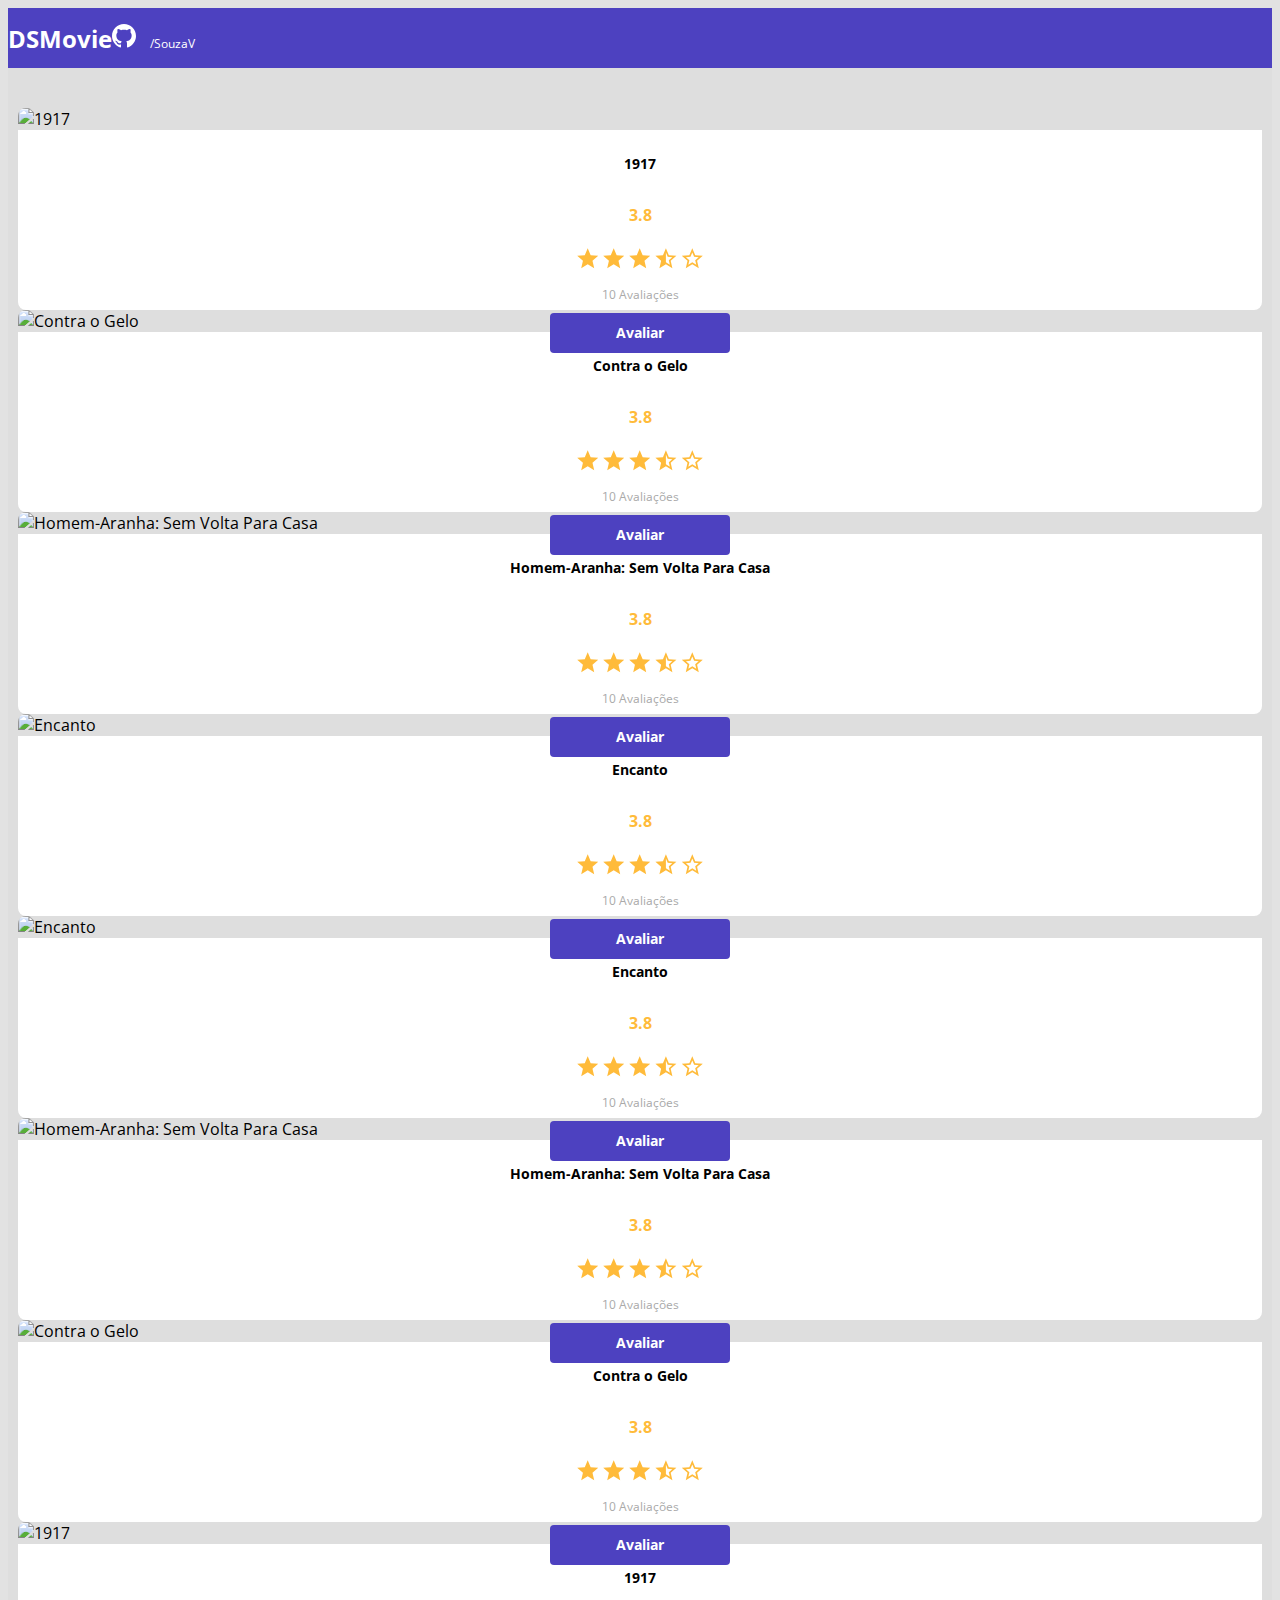
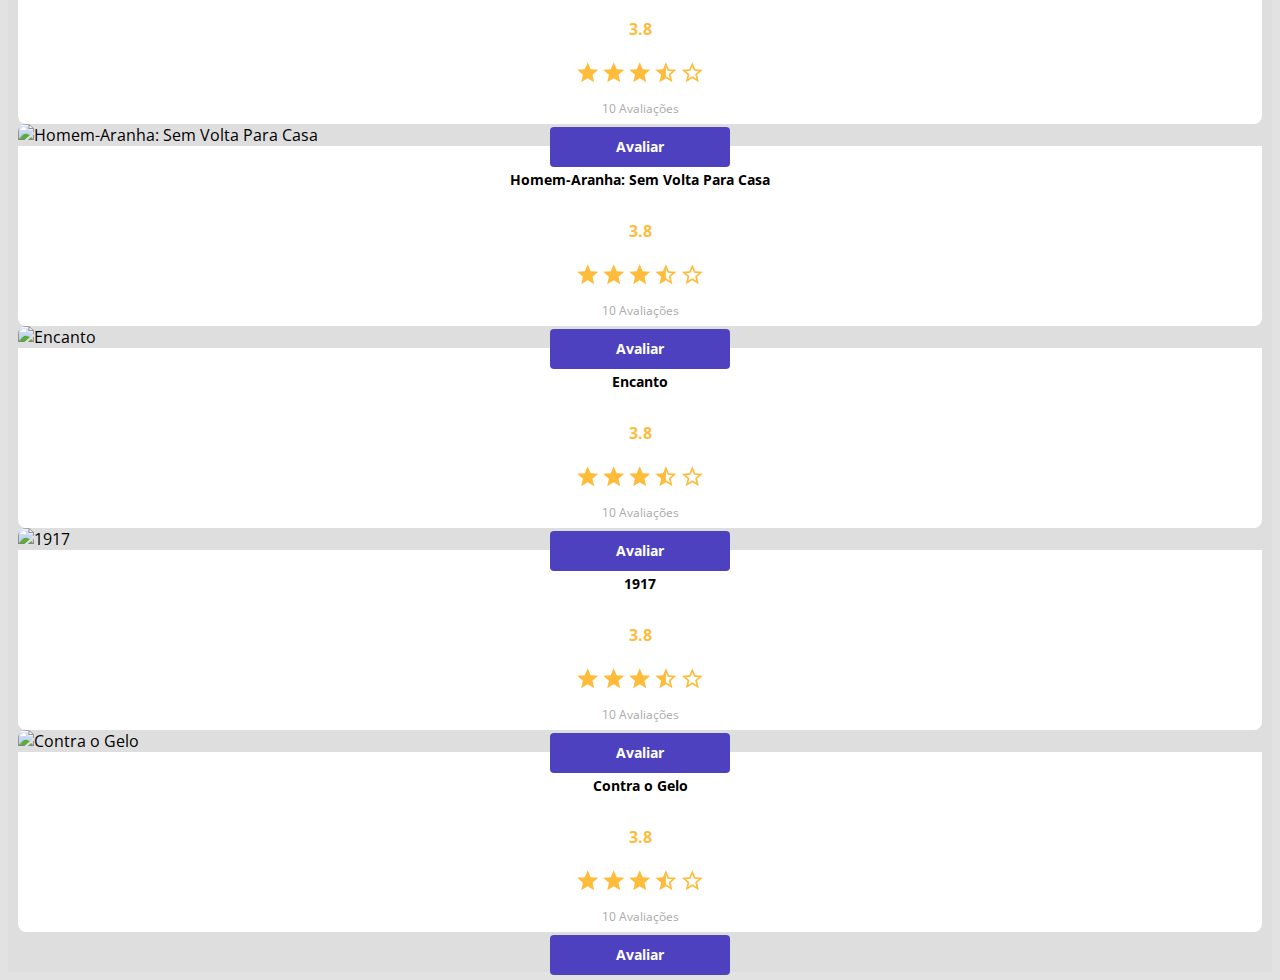
==== commit 2f6870b0: "Polimento da listagem" ====
--- a/index.html
+++ b/index.html
@@ -28,123 +28,271 @@
     <main>
         <section id="dsmovies-cardlist" class="container">
             <div class="row">
-                <div class = "col-sm-6 col-lg-4 col-xl-3 mb-3">           
-                    <div class="dsmovie-card">
-                        <img src="https://www.themoviedb.org/t/p/w533_and_h300_bestv2/2lBOQK06tltt8SQaswgb8d657Mv.jpg"alt="1917">
-                            <div class="dsmovie-card-description">
-                                <h3>1917</h3>
-                                <div class="dsmovie-card-description-botton">
-                                    <h4>3.8</h4>
-                                    <div>
-                                        <img src="img/star-full.svg" alt="star">
-                                        <img src="img/star-full.svg" alt="star">
-                                        <img src="img/star-full.svg" alt="star">
-                                        <img src="img/star-half.svg" alt="star">
-                                        <img src="img/star-empty.svg" alt="star">
-                                    </div>
-                                    <p>10 Avaliações</p>
-                                    <a class="dsmovie-btn" href="form.html">Avaliar</a>
-                                </div>
-                            </div>
-                    </div>
-                </div>
-                <div class = "col-sm-6 col-lg-4 col-xl-3 mb-3">           
-                    <div class="dsmovie-card">
-                        <img src="https://www.themoviedb.org/t/p/w533_and_h300_bestv2/bnMKMhGJuvELSjRp8KpkuDsBDw2.jpg"alt="Contra o Gelo">
-                            <div class="dsmovie-card-description">
-                                <h3>Contra o Gelo</h3>
-                                <a class="dsmovie-btn" href="form.html">Avaliar</a>
-                            </div>
-                    </div>
-                </div>
-                <div class = "col-sm-6 col-lg-4 col-xl-3 mb-3">           
-                    <div class="dsmovie-card">
-                        <img src="https://www.themoviedb.org/t/p/w533_and_h300_bestv2/iQFcwSGbZXMkeyKrxbPnwnRo5fl.jpg"alt="Homem-Aranha: Sem Volta Para Casa">
-                            <div class="dsmovie-card-description">
-                                <h3>Homem-Aranha: Sem Volta Para Casa</h3>
-                                <a class="dsmovie-btn" href="form.html">Avaliar</a>
-                            </div>
-                    </div>
-                </div>
-                <div class = "col-sm-6 col-lg-4 col-xl-3 mb-3">           
-                    <div class="dsmovie-card">
-                        <img src="https://www.themoviedb.org/t/p/w533_and_h300_bestv2/2Sm3asuwKVNTzgm2nF6hp5mwEfh.jpg"alt="Encanto">
-                            <div class="dsmovie-card-description">
-                                <h3>Encanto</h3>
-                                <a class="dsmovie-btn" href="form.html">Avaliar</a>
-                            </div>
-                    </div>
-                </div> 
-                <div class = "col-sm-6 col-lg-4 col-xl-3 mb-3">           
-                    <div class="dsmovie-card">
-                        <img src="https://www.themoviedb.org/t/p/w533_and_h300_bestv2/2Sm3asuwKVNTzgm2nF6hp5mwEfh.jpg"alt="Encanto">
-                            <div class="dsmovie-card-description">
-                                <h3>Encanto</h3>
-                                <a class="dsmovie-btn" href="form.html">Avaliar</a>
-                            </div>
-                    </div>
-                </div> 
-                <div class = "col-sm-6 col-lg-4 col-xl-3 mb-3">           
-                    <div class="dsmovie-card">
-                        <img src="https://www.themoviedb.org/t/p/w533_and_h300_bestv2/iQFcwSGbZXMkeyKrxbPnwnRo5fl.jpg"alt="Homem-Aranha: Sem Volta Para Casa">
-                            <div class="dsmovie-card-description">
-                                <h3>Homem-Aranha: Sem Volta Para Casa</h3>
-                                <a class="dsmovie-btn" href="form.html">Avaliar</a>
-                            </div>
-                    </div>
-                </div>
-                <div class = "col-sm-6 col-lg-4 col-xl-3 mb-3">           
-                    <div class="dsmovie-card">
-                        <img src="https://www.themoviedb.org/t/p/w533_and_h300_bestv2/bnMKMhGJuvELSjRp8KpkuDsBDw2.jpg"alt="Contra o Gelo">
-                            <div class="dsmovie-card-description">
-                                <h3>Contra o Gelo</h3>
-                                <a class="dsmovie-btn" href="form.html">Avaliar</a>
-                            </div>
-                    </div>
-                </div>
-                <div class = "col-sm-6 col-lg-4 col-xl-3 mb-3">           
-                    <div class="dsmovie-card">
-                        <img src="https://www.themoviedb.org/t/p/w533_and_h300_bestv2/2lBOQK06tltt8SQaswgb8d657Mv.jpg"alt="1917">
-                            <div class="dsmovie-card-description">
-                                <h3>1917</h3>
-                                <a class="dsmovie-btn" href="form.html">Avaliar</a>
-                            </div>
-                    </div>
-                </div>
-                <div class = "col-sm-6 col-lg-4 col-xl-3 mb-3">           
-                    <div class="dsmovie-card">
-                        <img src="https://www.themoviedb.org/t/p/w533_and_h300_bestv2/iQFcwSGbZXMkeyKrxbPnwnRo5fl.jpg"alt="Homem-Aranha: Sem Volta Para Casa">
-                            <div class="dsmovie-card-description">
-                                <h3>Homem-Aranha: Sem Volta Para Casa</h3>
-                                <a class="dsmovie-btn" href="form.html">Avaliar</a>
-                            </div>
-                    </div>
-                </div>
-                <div class = "col-sm-6 col-lg-4 col-xl-3 mb-3">           
-                    <div class="dsmovie-card">
-                        <img src="https://www.themoviedb.org/t/p/w533_and_h300_bestv2/2Sm3asuwKVNTzgm2nF6hp5mwEfh.jpg"alt="Encanto">
-                            <div class="dsmovie-card-description">
-                                <h3>Encanto</h3>
-                                <a class="dsmovie-btn" href="form.html">Avaliar</a>
-                            </div>
-                    </div>
-                </div> 
-                <div class = "col-sm-6 col-lg-4 col-xl-3 mb-3">           
-                    <div class="dsmovie-card">
-                        <img src="https://www.themoviedb.org/t/p/w533_and_h300_bestv2/2lBOQK06tltt8SQaswgb8d657Mv.jpg"alt="1917">
-                            <div class="dsmovie-card-description">
-                                <h3>1917</h3>
-                                <a class="dsmovie-btn" href="form.html">Avaliar</a>
-                            </div>
-                    </div>
-                </div>
-                <div class = "col-sm-6 col-lg-4 col-xl-3 mb-3">           
-                    <div class="dsmovie-card">
-                        <img src="https://www.themoviedb.org/t/p/w533_and_h300_bestv2/bnMKMhGJuvELSjRp8KpkuDsBDw2.jpg"alt="Contra o Gelo">
-                            <div class="dsmovie-card-description">
-                                <h3>Contra o Gelo</h3>
-                                <a class="dsmovie-btn" href="form.html">Avaliar</a>
-                            </div>
+
+                <div class="col-sm-6 col-lg-4 col-xl-3 mb-3">
+                    <div class="dsmovie-card">
+                        <img src="https://www.themoviedb.org/t/p/w533_and_h300_bestv2/2lBOQK06tltt8SQaswgb8d657Mv.jpg"
+                            alt="1917">
+                        <div class="dsmovie-card-description">
+                            <h3>1917</h3>
+                            <div class="dsmovie-card-description-botton">
+                                <h4>3.8</h4>
+                                <div>
+                                    <img src="img/star-full.svg" alt="star">
+                                    <img src="img/star-full.svg" alt="star">
+                                    <img src="img/star-full.svg" alt="star">
+                                    <img src="img/star-half.svg" alt="star">
+                                    <img src="img/star-empty.svg" alt="star">
+                                </div>
+                                <p>10 Avaliações</p>
+                                <a class="dsmovie-btn" href="form.html">Avaliar</a>
+                            </div>
+                        </div>
+                    </div>
+                </div>
+
+                <div class="col-sm-6 col-lg-4 col-xl-3 mb-3">
+                    <div class="dsmovie-card">
+                        <img src="https://www.themoviedb.org/t/p/w533_and_h300_bestv2/bnMKMhGJuvELSjRp8KpkuDsBDw2.jpg"
+                            alt="Contra o Gelo">
+                        <div class="dsmovie-card-description">
+                            <h3>Contra o Gelo</h3>
+                            <div class="dsmovie-card-description-botton">
+                                <h4>3.8</h4>
+                                <div>
+                                    <img src="img/star-full.svg" alt="star">
+                                    <img src="img/star-full.svg" alt="star">
+                                    <img src="img/star-full.svg" alt="star">
+                                    <img src="img/star-half.svg" alt="star">
+                                    <img src="img/star-empty.svg" alt="star">
+                                </div>
+                                <p>10 Avaliações</p>
+                                <a class="dsmovie-btn" href="form.html">Avaliar</a>
+                            </div>
+                        </div>
+                    </div>
+                </div>
+
+                <div class="col-sm-6 col-lg-4 col-xl-3 mb-3">
+                    <div class="dsmovie-card">
+                        <img src="https://www.themoviedb.org/t/p/w533_and_h300_bestv2/iQFcwSGbZXMkeyKrxbPnwnRo5fl.jpg"
+                            alt="Homem-Aranha: Sem Volta Para Casa">
+                        <div class="dsmovie-card-description">
+                            <h3>Homem-Aranha: Sem Volta Para Casa</h3>
+                            <div class="dsmovie-card-description-botton">
+                                <h4>3.8</h4>
+                                <div>
+                                    <img src="img/star-full.svg" alt="star">
+                                    <img src="img/star-full.svg" alt="star">
+                                    <img src="img/star-full.svg" alt="star">
+                                    <img src="img/star-half.svg" alt="star">
+                                    <img src="img/star-empty.svg" alt="star">
+                                </div>
+                                <p>10 Avaliações</p>
+                                <a class="dsmovie-btn" href="form.html">Avaliar</a>
+                            </div>
+                        </div>
+                    </div>
+                </div>
+
+                <div class="col-sm-6 col-lg-4 col-xl-3 mb-3">
+                    <div class="dsmovie-card">
+                        <img src="https://www.themoviedb.org/t/p/w533_and_h300_bestv2/2Sm3asuwKVNTzgm2nF6hp5mwEfh.jpg"
+                            alt="Encanto">
+                        <div class="dsmovie-card-description">
+                            <h3>Encanto</h3>
+                            <div class="dsmovie-card-description-botton">
+                                <h4>3.8</h4>
+                                <div>
+                                    <img src="img/star-full.svg" alt="star">
+                                    <img src="img/star-full.svg" alt="star">
+                                    <img src="img/star-full.svg" alt="star">
+                                    <img src="img/star-half.svg" alt="star">
+                                    <img src="img/star-empty.svg" alt="star">
+                                </div>
+                                <p>10 Avaliações</p>
+                                <a class="dsmovie-btn" href="form.html">Avaliar</a>
+                            </div>
+                        </div>
+                    </div>
+                </div>
+
+                <div class="col-sm-6 col-lg-4 col-xl-3 mb-3">
+                    <div class="dsmovie-card">
+                        <img src="https://www.themoviedb.org/t/p/w533_and_h300_bestv2/2Sm3asuwKVNTzgm2nF6hp5mwEfh.jpg"
+                            alt="Encanto">
+                        <div class="dsmovie-card-description">
+                            <h3>Encanto</h3>
+                            <div class="dsmovie-card-description-botton">
+                                <h4>3.8</h4>
+                                <div>
+                                    <img src="img/star-full.svg" alt="star">
+                                    <img src="img/star-full.svg" alt="star">
+                                    <img src="img/star-full.svg" alt="star">
+                                    <img src="img/star-half.svg" alt="star">
+                                    <img src="img/star-empty.svg" alt="star">
+                                </div>
+                                <p>10 Avaliações</p>
+                                <a class="dsmovie-btn" href="form.html">Avaliar</a>
+                            </div>
+                        </div>
+                    </div>
+                </div>
+
+                <div class="col-sm-6 col-lg-4 col-xl-3 mb-3">
+                    <div class="dsmovie-card">
+                        <img src="https://www.themoviedb.org/t/p/w533_and_h300_bestv2/iQFcwSGbZXMkeyKrxbPnwnRo5fl.jpg"
+                            alt="Homem-Aranha: Sem Volta Para Casa">
+                        <div class="dsmovie-card-description">
+                            <h3>Homem-Aranha: Sem Volta Para Casa</h3>
+                            <div class="dsmovie-card-description-botton">
+                                <h4>3.8</h4>
+                                <div>
+                                    <img src="img/star-full.svg" alt="star">
+                                    <img src="img/star-full.svg" alt="star">
+                                    <img src="img/star-full.svg" alt="star">
+                                    <img src="img/star-half.svg" alt="star">
+                                    <img src="img/star-empty.svg" alt="star">
+                                </div>
+                                <p>10 Avaliações</p>
+                                <a class="dsmovie-btn" href="form.html">Avaliar</a>
+                            </div>
+                        </div>
+                    </div>
+                </div>
+
+
+                <div class="col-sm-6 col-lg-4 col-xl-3 mb-3">
+                    <div class="dsmovie-card">
+                        <img src="https://www.themoviedb.org/t/p/w533_and_h300_bestv2/bnMKMhGJuvELSjRp8KpkuDsBDw2.jpg"
+                            alt="Contra o Gelo">
+                        <div class="dsmovie-card-description">
+                            <h3>Contra o Gelo</h3>
+                            <div class="dsmovie-card-description-botton">
+                                <h4>3.8</h4>
+                                <div>
+                                    <img src="img/star-full.svg" alt="star">
+                                    <img src="img/star-full.svg" alt="star">
+                                    <img src="img/star-full.svg" alt="star">
+                                    <img src="img/star-half.svg" alt="star">
+                                    <img src="img/star-empty.svg" alt="star">
+                                </div>
+                                <p>10 Avaliações</p>
+                                <a class="dsmovie-btn" href="form.html">Avaliar</a>
+                            </div>
+                        </div>
+                    </div>
+                </div>
+
+
+                <div class="col-sm-6 col-lg-4 col-xl-3 mb-3">
+                    <div class="dsmovie-card">
+                        <img src="https://www.themoviedb.org/t/p/w533_and_h300_bestv2/2lBOQK06tltt8SQaswgb8d657Mv.jpg"
+                            alt="1917">
+                        <div class="dsmovie-card-description">
+                            <h3>1917</h3>
+                            <div class="dsmovie-card-description-botton">
+                                <h4>3.8</h4>
+                                <div>
+                                    <img src="img/star-full.svg" alt="star">
+                                    <img src="img/star-full.svg" alt="star">
+                                    <img src="img/star-full.svg" alt="star">
+                                    <img src="img/star-half.svg" alt="star">
+                                    <img src="img/star-empty.svg" alt="star">
+                                </div>
+                                <p>10 Avaliações</p>
+                                <a class="dsmovie-btn" href="form.html">Avaliar</a>
+                            </div>
+                        </div>
+                    </div>
+                </div>
+
+
+                <div class="col-sm-6 col-lg-4 col-xl-3 mb-3">
+                    <div class="dsmovie-card">
+                        <img src="https://www.themoviedb.org/t/p/w533_and_h300_bestv2/iQFcwSGbZXMkeyKrxbPnwnRo5fl.jpg"
+                            alt="Homem-Aranha: Sem Volta Para Casa">
+                        <div class="dsmovie-card-description">
+                            <h3>Homem-Aranha: Sem Volta Para Casa</h3>
+                            <div class="dsmovie-card-description-botton">
+                                <h4>3.8</h4>
+                                <div>
+                                    <img src="img/star-full.svg" alt="star">
+                                    <img src="img/star-full.svg" alt="star">
+                                    <img src="img/star-full.svg" alt="star">
+                                    <img src="img/star-half.svg" alt="star">
+                                    <img src="img/star-empty.svg" alt="star">
+                                </div>
+                                <p>10 Avaliações</p>
+                                <a class="dsmovie-btn" href="form.html">Avaliar</a>
+                            </div>
+                        </div>
+                    </div>
+                </div>
+
+                <div class="col-sm-6 col-lg-4 col-xl-3 mb-3">
+                    <div class="dsmovie-card">
+                        <img src="https://www.themoviedb.org/t/p/w533_and_h300_bestv2/2Sm3asuwKVNTzgm2nF6hp5mwEfh.jpg"
+                            alt="Encanto">
+                        <div class="dsmovie-card-description">
+                            <h3>Encanto</h3>
+                            <div class="dsmovie-card-description-botton">
+                                <h4>3.8</h4>
+                                <div>
+                                    <img src="img/star-full.svg" alt="star">
+                                    <img src="img/star-full.svg" alt="star">
+                                    <img src="img/star-full.svg" alt="star">
+                                    <img src="img/star-half.svg" alt="star">
+                                    <img src="img/star-empty.svg" alt="star">
+                                </div>
+                                <p>10 Avaliações</p>
+                                <a class="dsmovie-btn" href="form.html">Avaliar</a>
+                            </div>
+                        </div>
+                    </div>
+                </div>
+
+                <div class="col-sm-6 col-lg-4 col-xl-3 mb-3">
+                    <div class="dsmovie-card">
+                        <img src="https://www.themoviedb.org/t/p/w533_and_h300_bestv2/2lBOQK06tltt8SQaswgb8d657Mv.jpg"
+                            alt="1917">
+                        <div class="dsmovie-card-description">
+                            <h3>1917</h3>
+                            <div class="dsmovie-card-description-botton">
+                                <h4>3.8</h4>
+                                <div>
+                                    <img src="img/star-full.svg" alt="star">
+                                    <img src="img/star-full.svg" alt="star">
+                                    <img src="img/star-full.svg" alt="star">
+                                    <img src="img/star-half.svg" alt="star">
+                                    <img src="img/star-empty.svg" alt="star">
+                                </div>
+                                <p>10 Avaliações</p>
+                                <a class="dsmovie-btn" href="form.html">Avaliar</a>
+                            </div>
+                        </div>
+                    </div>
+                </div>
+
+                <div class="col-sm-6 col-lg-4 col-xl-3 mb-3">
+                    <div class="dsmovie-card">
+                        <img src="https://www.themoviedb.org/t/p/w533_and_h300_bestv2/bnMKMhGJuvELSjRp8KpkuDsBDw2.jpg"
+                            alt="Contra o Gelo">
+                        <div class="dsmovie-card-description">
+                            <h3>Contra o Gelo</h3>
+                            <div class="dsmovie-card-description-botton">
+                                <h4>3.8</h4>
+                                <div>
+                                    <img src="img/star-full.svg" alt="star">
+                                    <img src="img/star-full.svg" alt="star">
+                                    <img src="img/star-full.svg" alt="star">
+                                    <img src="img/star-half.svg" alt="star">
+                                    <img src="img/star-empty.svg" alt="star">
+                                </div>
+                                <p>10 Avaliações</p>
+                                <a class="dsmovie-btn" href="form.html">Avaliar</a>
+                            </div>
+                        </div>
                     </div>
                 </div>
             </div>
--- a/css/styless.css
+++ b/css/styless.css
@@ -55,7 +55,7 @@
     border-radius: 8px 8px 0 0;
 }
 #dsmovies-cardlist{
-    padding: 40px 0;
+    padding: 40px 10px;
 }
 .dsmovie-card-description{
     display: flex;
@@ -64,11 +64,11 @@
     padding: 10px 20px 20px 20px;
     background-color: #ffff;
     border-radius: 0 0 8px 8px;
-    height: 220px;
+    height: 180px;
     justify-content: space-between;
 }
 .dsmovie-card-description h3 {
-    margin-bottom: 25px;
+    margin-bottom: 10px;
     font-size: 14px;
     font-weight: 700;
     text-align: center;
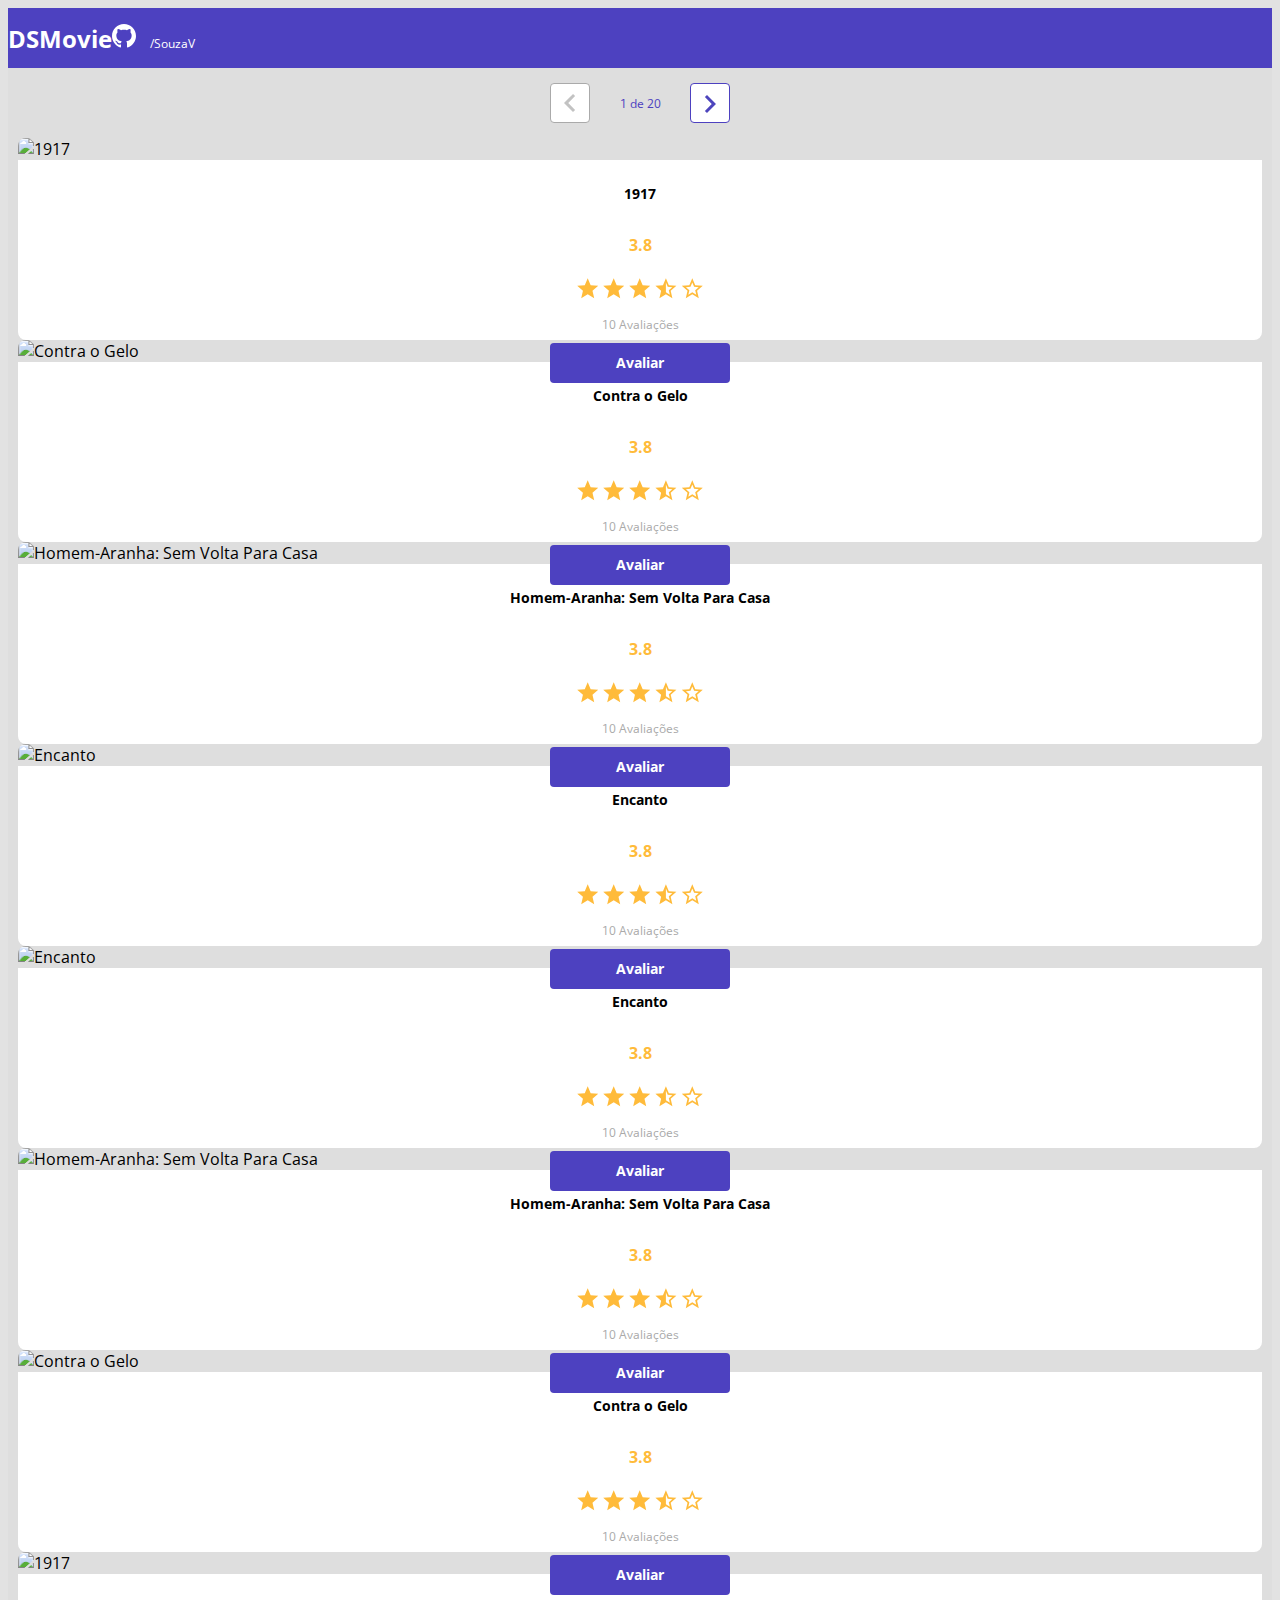
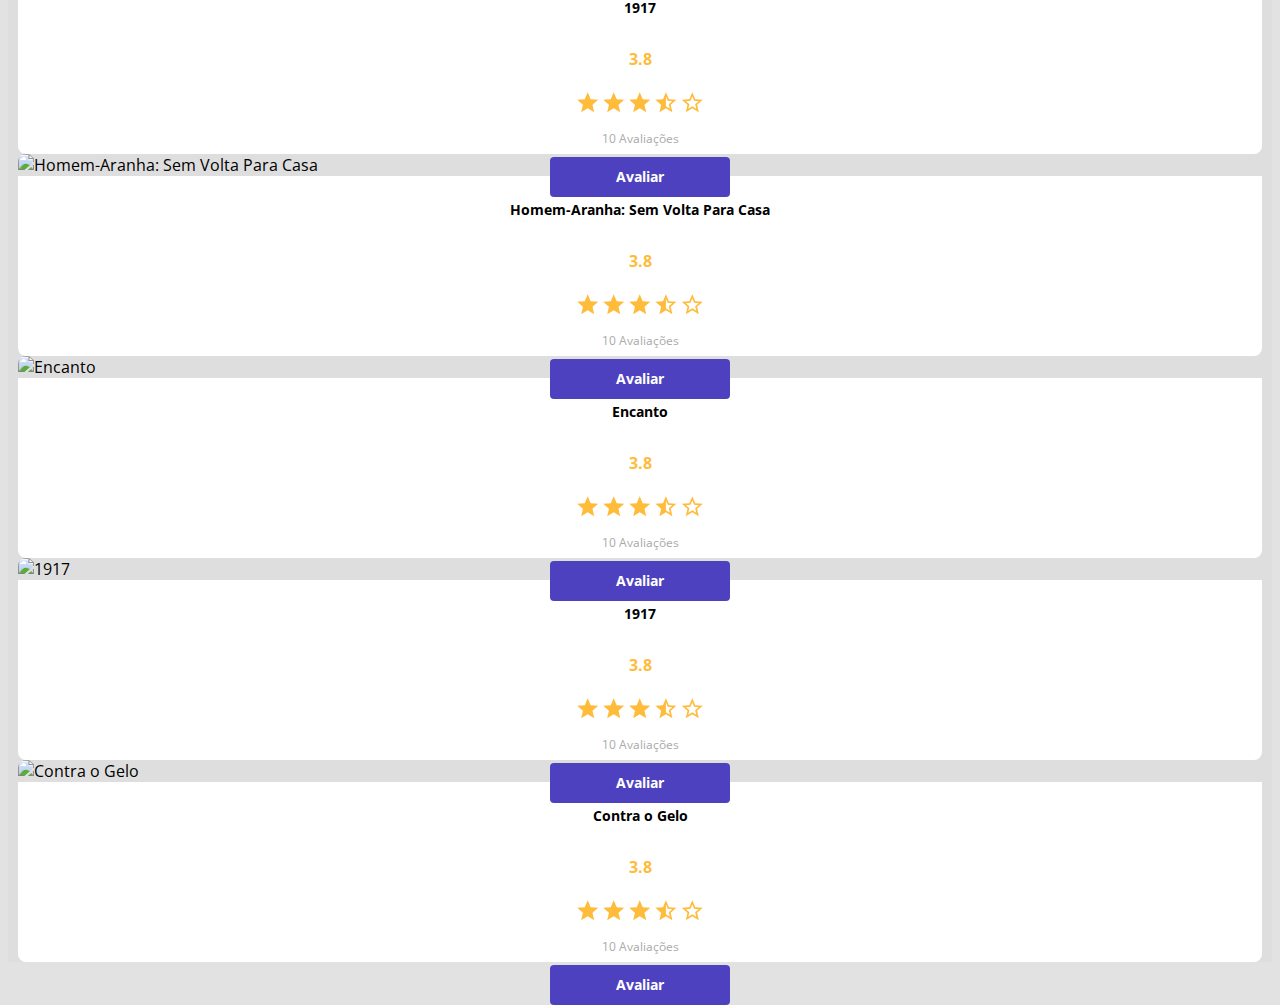
==== commit eca14365: "Componente de paginação" ====
--- a/index.html
+++ b/index.html
@@ -27,6 +27,18 @@
 
     <main>
         <section id="dsmovies-cardlist" class="container">
+            <div class="dsmovie-pagination-container">
+                <div class="dsmovie-pagination-box">
+                    <button disabled>
+                        <img src="img/arrow.svg" alt="voltar">
+                    </button>
+                    <p>1 de 20</p>
+                    <button>
+                        <img class="dsmovie-flip-horizontal" src="img/arrow.svg" alt="próxima">
+                    </button>
+                </div>
+
+            </div>
             <div class="row">
 
                 <div class="col-sm-6 col-lg-4 col-xl-3 mb-3">
--- a/css/styless.css
+++ b/css/styless.css
@@ -55,7 +55,7 @@
     border-radius: 8px 8px 0 0;
 }
 #dsmovies-cardlist{
-    padding: 40px 10px;
+    padding: 0 10px;
 }
 .dsmovie-card-description{
     display: flex;
@@ -138,4 +138,43 @@
 .dsmovie-form-group label{
     font-size: 12px;
     color: var(--text-light-gray);
+}
+.dsmovie-pagination-container{
+    padding: 15px 0;
+    display: flex;
+    justify-content: center;
+}
+.dsmovie-pagination-box{
+    display: flex;
+    width: 180px;
+    justify-content: space-between;
+    align-items: center;
+}
+.dsmovie-pagination-box p{
+    margin: 0;
+    font-size: 12px;
+    color: var(--color-primary);
+    font-weight: 400;
+}
+.dsmovie-pagination-box button{
+    width: 40px;
+    height: 40px;
+    border: 1px solid var(--color-primary);
+    border-radius: 4px;
+    background-color: #fff;
+    display: flex;
+    justify-content: center;
+    align-items: center;
+}
+.dsmovie-pagination-box button:disabled{
+    border: 1px solid var(--text-light-gray);
+}
+.dsmovie-flip-horizontal{
+    transform: rotate(180deg);
+}
+.dsmovie-pagination-box button img{
+    filter: brightness(0) saturate(100%) invert(22%) sepia(93%) saturate(1952%) hue-rotate(235deg) brightness(86%) contrast(86%);
+}
+.dsmovie-pagination-box button:disabled img{
+    filter: unset;
 }